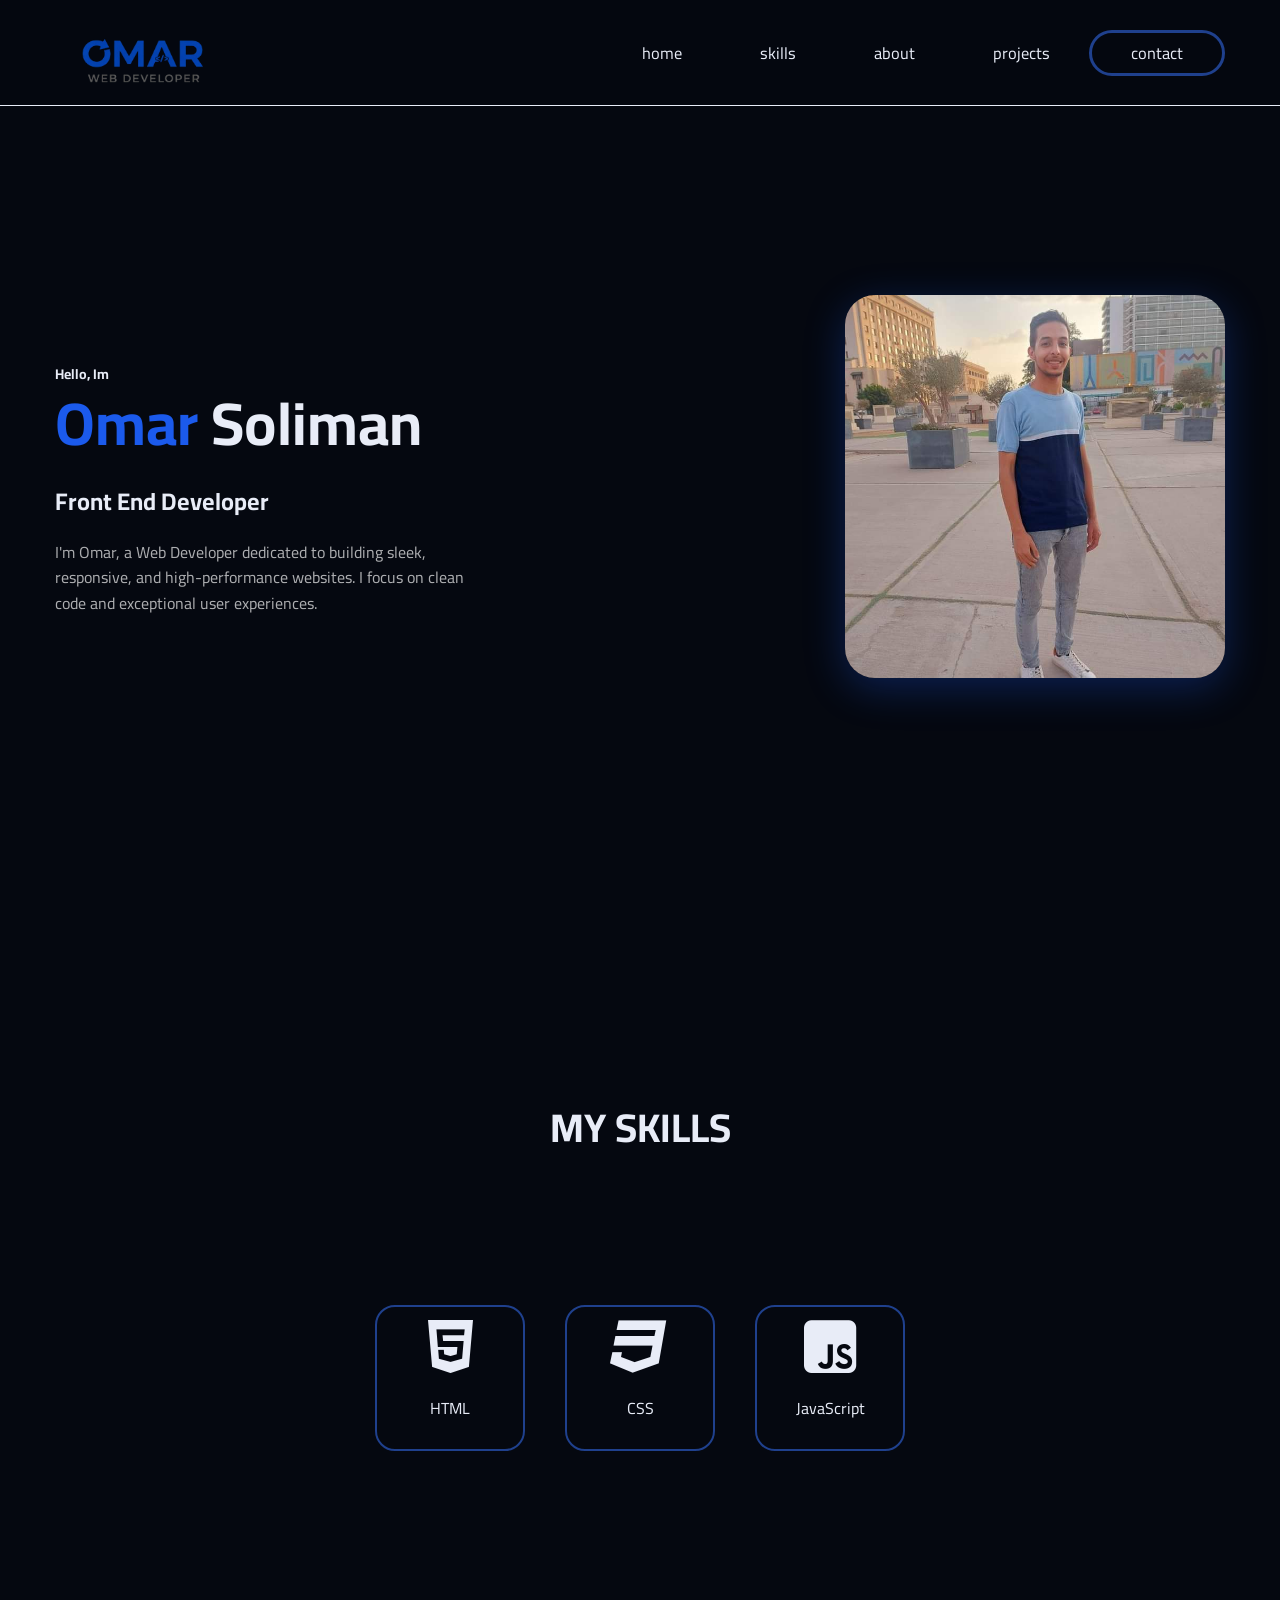
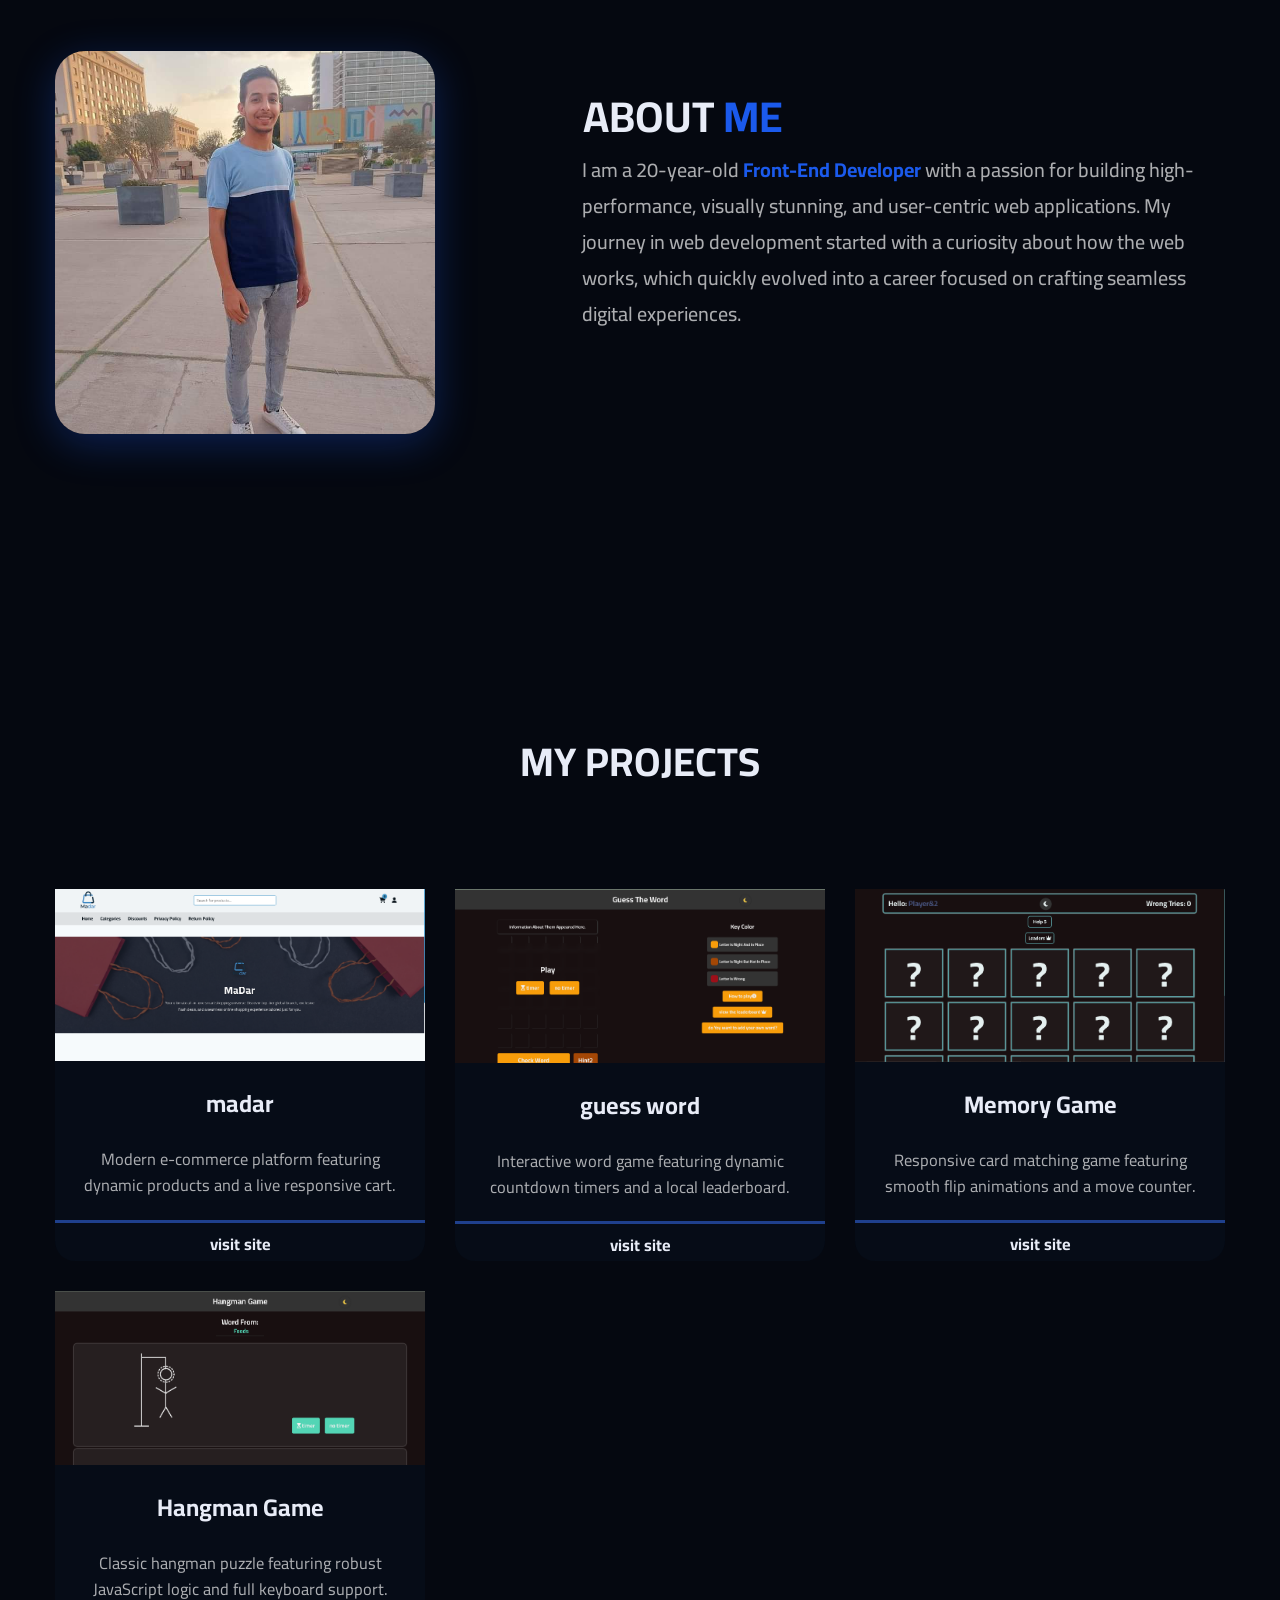
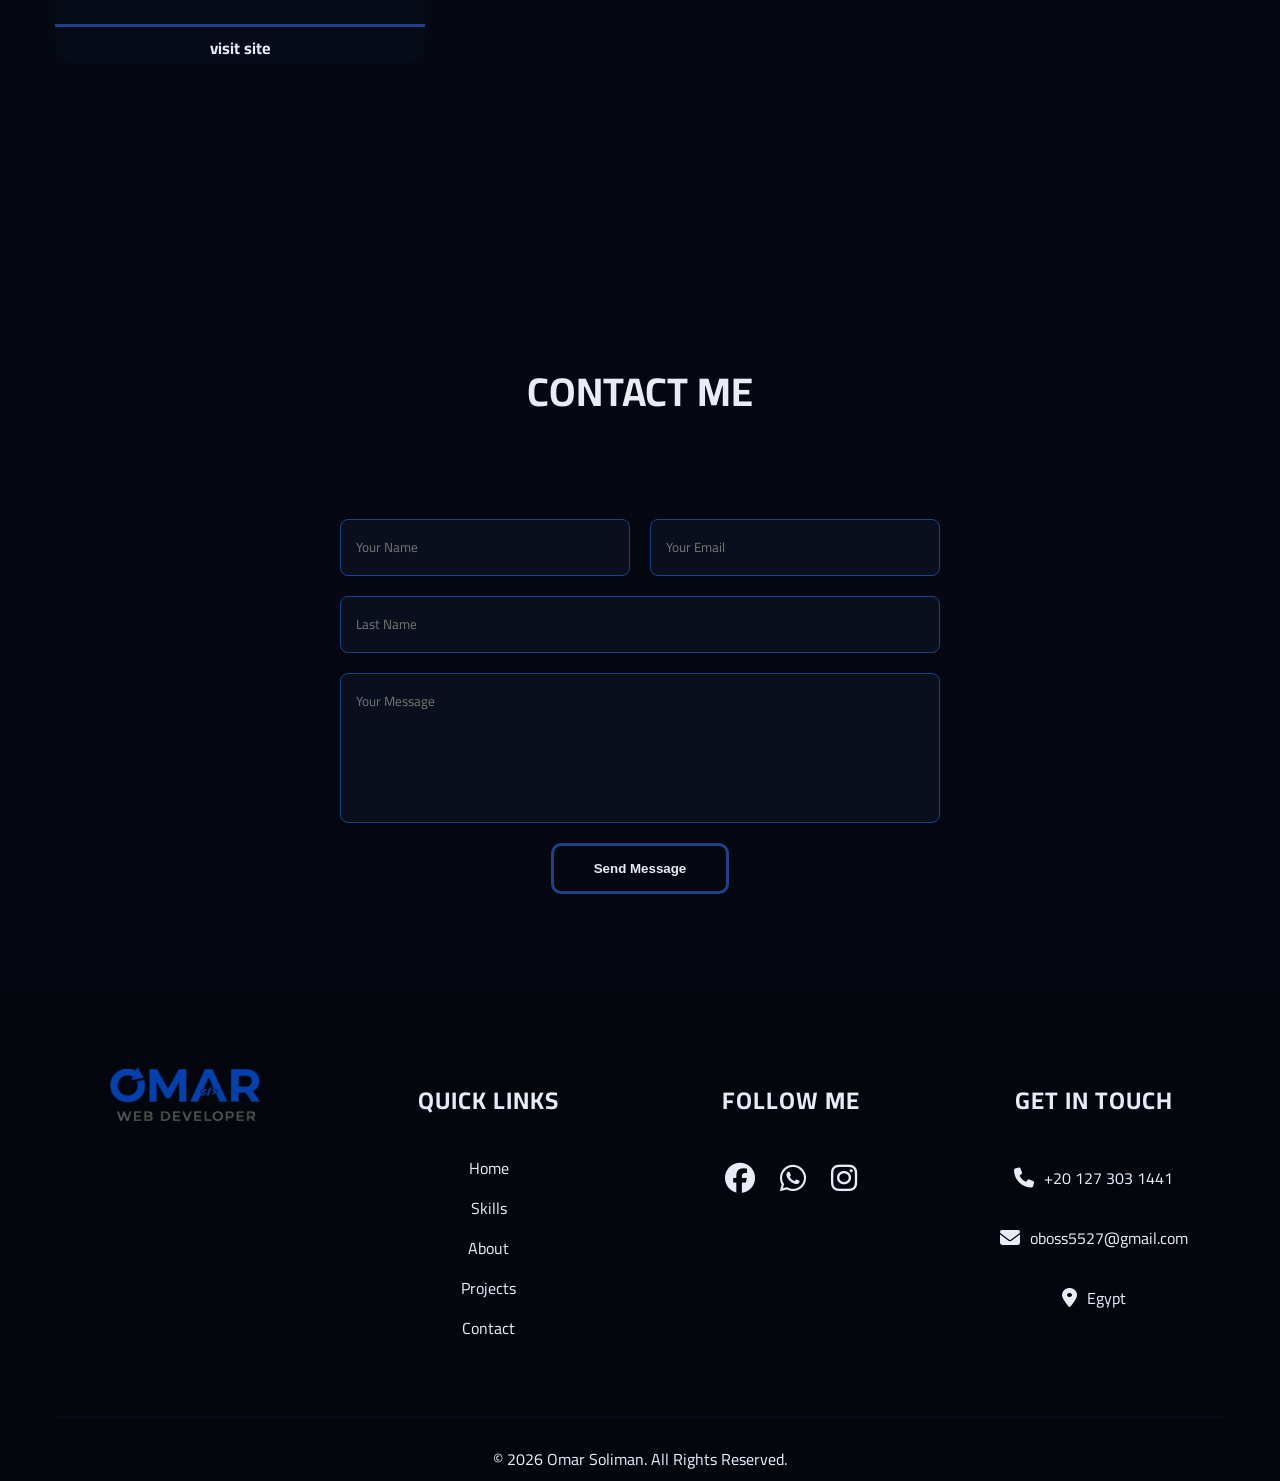
==== index.html @ fd648ee5 "Rename PORTFLUO.HTML to index.html" ====
<!DOCTYPE html>
<html lang="en">
<head>
    <link rel="stylesheet" href="PORTFLUO.CSS">
    <meta charset="UTF-8">
    <meta name="viewport" content="width=device-width, initial-scale=1.0">
    <title>OMAR SOLIMAN</title>
    <link rel="stylesheet" href="normalize.css">
    <link rel="stylesheet" href="css/all.min.css">
    <link rel="preconnect" href="https://fonts.googleapis.com">
    <link rel="preconnect" href="https://fonts.gstatic.com" crossorigin>
    <link href="https://fonts.googleapis.com/css2?family=Cairo:wght@200..1000&display=swap" rel="stylesheet">
    <meta name="description" content="omar soliman - professional web developer">
    <meta name="author" content="omar soliman">
    <meta name="og:title" content="omar soliman">
    <meta name="og:description" content="omar soliman - professional web developer">
    <meta name="og:image" content="https://omarsoliman.github.io/portfolio/images/portfolio.png">
    <meta name="og:url" content="https://omarsoliman.github.io/portfolio/">
    <meta name="og:site_name" content="omar soliman">
    <link rel="shortcut icon" href="images/icons8-programing-96.png" type="image/x-icon">
</head>
<body>
    <header>
        <div class="container">
            <div class="logo">
                <img src="images/portfluo-icon.png" alt="logo">
            </div>
            <nav>
                <ul class="main-nav">
                    <li><a href="#Home">home</a></li>
                    <li><a href="#Skills">skills</a></li>
                    <li><a href="#about">about</a></li>
                    <li><a href="#Projects">projects</a></li>
                    <li class="active"><a href="#contact-me">contact</a></li>
                </ul>   
            </nav>
        </div>
        <a><i id="toggleBtn" class="fa-solid fa-bars"></i></a>
    </header>

    <main>
        <article>
            <section class="landing" id="Home">
                <div class="container">
                    <div class="info load-hidden">
                        <h3>Hello, Im</h3>
                        <h1><span class="text">Omar</span> Soliman</h1>
                        <h2>Front End Developer</h2>
                        <p>I'm Omar, a Web Developer dedicated to building sleek, responsive, and high-performance websites. I focus on clean code and exceptional user experiences.</p>
                    </div>
                    <div class="imge load-hidden">
                        <img src="images/landing.jpg" alt="Omar Landing" loading="eager">
                    </div>
                </div>
            </section>

            <section class="skills load-hidden" id="Skills">
                <h2 class="title">my skills</h2>
                <div class="container">
                    <div class="skills-grid">
                        <a href="https://developer.mozilla.org/en-US/docs/Web/HTML" target="_blank">
                            <div class="skill-card">
                                <i class="fa-brands fa-html5"></i>
                                <p>HTML</p>
                            </div>
                        </a>
                        <a href="https://developer.mozilla.org/en-US/docs/Web/CSS" target="_blank">
                            <div class="skill-card">
                                <i class="fa-brands fa-css3"></i>
                                <p>CSS</p>
                            </div>
                        </a>
                        <a href="https://developer.mozilla.org/en-US/docs/Web/JavaScript" target="_blank">
                            <div class="skill-card">
                                <i class="fa-brands fa-square-js"></i>
                                <p>JavaScript</p>
                            </div> 
                        </a>
                    </div> 
                </div>
            </section>

            <section class="about load-hidden" id="about">
                <h2 class="title about-title">About <strong>me</strong></h2>
                <div class="container">
                    <div class="imge">
                        <img src="images/landing.jpg" alt="About Omar" loading="eager">
                    </div>
                    <div class="about-content">
                        <p>
                            I am a 20-year-old <strong>Front-End Developer</strong> with a passion for building 
                            high-performance, visually stunning, and user-centric web applications. 
                            My journey in web development started with a curiosity about how the web works, 
                            which quickly evolved into a career focused on crafting seamless digital experiences.
                        </p>
                    </div>
                </div> 
            </section>

            <section class="project" id="Projects">
                <h2 class="title load-hidden">my projects</h2>
                <div class="container">
                    <div class="box load-hidden">
                        <img src="images/madar.png" alt="Light on the stomach" loading="lazy">
                        <h2>madar</h2>
                        <p>Modern e-commerce platform featuring dynamic products and a live responsive cart.</p>
                        <a class="btn" href="https://omar-dev20.github.io/madar/" target="_blank">visit site</a>
                    </div>
                    <div class="box load-hidden">
                        <img src="images/guess.png" alt="Kasper" loading="lazy">
                        <h2>guess word</h2>
                        <p>Interactive word game featuring dynamic countdown timers and a local leaderboard.</p>
                        <a class="btn" href="https://omar-dev20.github.io/guess/" target="_blank" >visit site</a>
                    </div>
                    <div class="box load-hidden">
                        <img src="images/memorey.png" alt="YouTube Clone" loading="lazy">
                        <h2>Memory Game</h2>
                        <p>Responsive card matching game featuring smooth flip animations and a move counter.</p>
                        <a class="btn" href="https://omar-dev20.github.io/memorey-game" target="_blank">visit site</a>
                    </div>
                    <div class="box load-hidden">
                        <img src="images/hangman.png" alt="Omar World" loading="lazy">
                        <h2>Hangman Game</h2>
                        <p>Classic hangman puzzle featuring robust JavaScript logic and full keyboard support.</p>
                        <a class="btn" href="https://omar-dev20.github.io/hangman/" target="_blank">visit site</a>
                    </div>
                </div>
            </section>

            <section class="contact load-hidden" id="contact-me">
                <h2 class="title">Contact Me</h2>
                <div class="container">
                    <form action="">
                        <div class="main-input">
                            <input type="text" placeholder="Your Name" name="name" required>
                            <input type="email" placeholder="Your Email" name="email" required>
                        </div>
                        <input type="text" placeholder="Last Name" name="last-name">
                        <textarea placeholder="Your Message" name="message" required></textarea>
                        <button class="btn glow">Send Message</button>
                    </form>
                </div>
            </section>
        </article>
    </main>

    <a href="#" class="back-to-top"><i class="fa-solid fa-arrow-up"></i></a>

    <footer>
        <div class="container">
            <div class="footer-content">
                <div class="footer-logo">
                    <img src="images/portfluo-icon.png" alt="Omar Soliman Logo">
                </div>
                <div class="footer-links">
                    <h3>Quick Links</h3>
                    <ul>
                        <li><a href="#Home">Home</a></li>
                        <li><a href="#Skills">Skills</a></li>
                        <li><a href="#about">About</a></li>
                        <li><a href="#Projects">Projects</a></li>
                        <li><a href="#contact-me">Contact</a></li>
                    </ul>
                </div>
                <div class="footer-social">
                    <h3>Follow Me</h3>
                    <div class="social-icons">
                        <a href="https://www.facebook.com/profile.php?id=100088252033206&sk=directory_personal_details" target="_blank"><i class="fa-brands fa-facebook"></i></a>
                        <a href="https://api.whatsapp.com/send/?phone=201273031441&text&type=phone_number&app_absent=0" target="_blank"><i class="fa-brands fa-whatsapp"></i></a>
                        <a href="https://www.instagram.com/seaf.omar/" target="_blank"><i class="fa-brands fa-instagram"></i></a>
                    </div>
                </div>
                <div class="footer-contact">
                    <h3>Get In Touch</h3>
                    <div class="contact-item">
                        <i class="fa-solid fa-phone"></i>
                        <span>+20 127 303 1441</span>
                    </div>
                    <div class="contact-item">
                        <i class="fa-solid fa-envelope"></i>
                        <span>oboss5527@gmail.com</span> 
                    </div>
                    <div class="contact-item">
                        <i class="fa-solid fa-location-dot"></i>
                        <span>Egypt</span>
                    </div>
                </div>
            </div>
            
            <div class="copyright">
                <p>&copy; 2026 <span>Omar Soliman</span>. All Rights Reserved.</p>
            </div>
        </div>
    </footer>
     <div class="scrollar"></div>
    <script src="portfulo.js" defer></script>
</body>
</html>
---- PORTFLUO.CSS ----
body{
      font-family: "Cairo", sans-serif;
      font-optical-sizing: auto;
      margin:0;
      padding:0;
      height: 1290px;
      background-color: var(--background);
      -webkit-overflow-scrolling: touch;
}
@media (max-width:767px) {
  body{
    height: 700px;
  }    
  
}
html{
      scroll-behavior: smooth;
}

img{
    object-fit: cover;
    display: block;
}

a{
      text-decoration: none;
}
::-webkit-scrollbar {
  width: 10px;
  scroll-behavior: smooth;
}

::-webkit-scrollbar-track {
  background: var(--background);
}

::-webkit-scrollbar-thumb {
  background: var(--primary); 
  border-radius: 10px;
}

::-webkit-scrollbar-thumb:hover {
  background: var(--accent); 
}
:root{
--text: #e8ecf7;
--background: #050810;
--primary: #1f408d;
--secondary: #153c97;
--accent: #1b5aec;
--main-transition: 0.3s;
--main-padding: 100px 0;
 --main-h1-size:clamp(1.75rem, 1.477rem + 1.364vw, 2.5rem);
}
.load-hidden {
  opacity: 0;
  transform: translateY(20px);
  transition: all 0.8s ease-out;
  -webkit-transform: translateY(20px);
  -moz-transform: translateY(20px);
  -ms-transform: translateY(20px);
  -o-transform: translateY(20px);
}
.load-show {
  opacity: 1;
  transform: translateY(0);
}
.back-to-top{
position: fixed;
  bottom: 20px;
  right: 20px;
  background-color: var(--primary);
  color: white;
  padding: 10px ;
  border: none;
  border-radius: 5px;
  cursor: pointer;
  opacity: 0;
  pointer-events: none;
  transition: opacity 0.5s ease-in-out;

}
.title {
    width: fit-content;
    position: relative;
    text-transform: uppercase;
    margin: 80px auto ;
    padding: 10px 20px; 
    color:var(--text);
    font-size: 40px;
    transition: var(--main-transition);
    z-index: 1;
}

.title::before {
    content: ""; 
    position: absolute;
    background-color: var(--primary);
    top: 50%;
    left: -15px;
    transform: translateY(-50%);
}


.title:hover {
    transition-delay: 0.5s;
}

.title:hover::before {
    z-index: -1;
    animation: left-move 0.5s linear forwards;
}

@keyframes left-move {
    50% {
        left: 0;
        width: 12px;
        height: 12px;
    }
    100% {
        left: 0;
        border-radius: 0;
        width: 100%; 
        height: 100%;
    }
}
 .logo{
  display: flex;
  align-items: center;
}
 .logo img{
  height: 73px;
  width:177px;
}
@media (max-width:991px){
  .logo{
  width: 100%;
  justify-content: center;
}   
}
.imge img {
   width: 380px;
    height: 100%;
   
    object-fit: cover;
    border-radius: 30px;
    box-shadow: 0 10px 40px rgba(27, 90, 236, 0.3);
    transition: 0.4s ease;
}
@media (min-width:991px){
.imge img{
        max-width: 100%; 
}
}

@media(max-width:767px){
.imge img{
  width: 280px;
}
}
.imge img:hover{
 box-shadow: 0 0 40PX var(--primary);
}


ul{
      list-style:none;
}
*{
  box-sizing: border-box;
  color: inherit;
}
.container {
    padding-inline: 15px;
    margin-inline:auto;
}
@media (min-width:768px){
 .container{
  inline-size: 750px;
 }
}
@media (min-width:992px){
 .container{
  inline-size: 980px;
 }
}
@media (min-width:1200px){
 .container{
  inline-size: 1200px;
 }
}

header{
 background-color:#050810ca;
 position: fixed;
 left: 0;
 top: 0;
 right: 0;
 width: 100%;
 z-index: 1000;
 border-bottom:1px solid var(--text) ;
 .container{
      display: flex;
      justify-content: space-between;
      align-items: center;
      flex-wrap:wrap
 }
 @media (max-width:767px) {
  .container{
   justify-content: center;
  }
 }


.main-nav{
      display: flex;
      align-items: center;
      position: relative;
       height: 73px;

      a{
      padding-inline: 39px;
      color: var(--text);
      
      align-items: center;
      display: flex;
      overflow: hidden;
      font-size: clamp(0.875rem, 0.824rem + 0.253dvw, 1.125rem);
      transition: var(--main-transition);
      -webkit-transition: var(--main-transition);
      -moz-transition: var(--main-transition);
      -ms-transition: var(--main-transition);
      -o-transition: var(--main-transition);

}
a:hover:not( .active a ){
      color: var(--accent);
      scale: 1.2;
}
      .active{
            border-radius: 40px;
            border: 3px solid var(--primary);
            padding: 5px 0;
            -moz-border-radius: 40px;
            -ms-border-radius: 40px;
            -o-border-radius: 40px;
}

.active:hover {
      background-color: var(--primary);
}

}
a:last-child .fa-solid{
      display: none;
    
     
}
@media (max-width:993px) {
.main-nav{
      display: none;
}
.logo {
   margin-inline: auto;

}
a:last-child .fa-solid{
      display: block;
      width: 100%;
      margin: auto;
      margin-block: 5px;
      font-size: 24px;
      color: var(--text);
}
#toggleBtn {
    transition: var(--main-transition);
    display: inline-block; 
}

#toggleBtn.clicked {
    transform: rotate(180deg);
    color: var(--accent);
}
#toggleBtn:hover {
    transform: rotate(180deg);
}
a:last-child .fa-solid:hover{
      color: var(--accent);
      transition: var(--main-transition);
      -webkit-transition: var(--main-transition);
      -moz-transition: var(--main-transition);
      -ms-transition: var(--main-transition);
      -o-transition: var(--main-transition);
      transform: rotate(180deg);
      -webkit-transform: rotate(180deg);
      -moz-transform: rotate(180deg);
      -ms-transform: rotate(180deg);
      -o-transform: rotate(180deg);
}
}
}
@media (max-width:993px) {
    .landing {
    height: auto;
    width: 100%;
    padding-top: 50px;
    padding-bottom: 50px;
  }
}
.landing{
margin-top:73px;
 min-height: calc(100dvh - 73px);
 display: flex; 
    align-items: center;
.container{
display: flex;
      justify-content: space-between;
      align-items: center; 

}
@media (max-width:993px) {
     .container{
      display: flex;
      flex-direction:column-reverse;
      text-align: center;
      align-items: center;
     } 
     .info{
      margin-top: 15px;
      width: 100%;
      
     
     } 
     .info p{
   margin-inline: auto;
     }
}
.info{
      color: var(--text);
     flex: 1;
     
h3{
    font-size: 14px;
    transform: translateY(20px);
    -webkit-transform: translateY(20px);
    -moz-transform: translateY(20px);
    -ms-transform: translateY(20px);
    -o-transform: translateY(20px);
    margin: 0;
}
h1{
 font-size: clamp(2.813rem, 2.472rem + 1.705vw, 3.75rem);
 font-weight:bold ;   
 margin: 0;  
}
.text{
    color: var(--accent);
}
h2{
      margin:0;
}
p{
      width: 55%;
      line-height: 1.6;
      color: #fefefeac;
}
@media (max-width:991px) {
  p{
      width: 100%;

  }    
}
}


}
.skills{
      padding: var(--main-padding);
.filter-buttons{
display: flex;
  justify-content: center;
  gap: 10px; 
  margin-top: 50px;
  flex-wrap: wrap;
}
.btn{
  background: transparent;
  border: 1px solid var(--primary);
  color: white;
  padding: 10px 25px;
  border-radius: 8px;
  cursor: pointer;
  font-size: clamp(0.875rem, 0.824rem + 0.253dvw, 1.125rem);
  font-weight: bold;
}
.glow:hover{
 background-color: var(--primary);
 transition: var(--main-transition);
 -webkit-transition: var(--main-transition);
 -moz-transition: var(--main-transition);
 -ms-transition: var(--main-transition);
 -o-transition: var(--main-transition);
}
.active{
      background-color: var(--primary);
}

.skills-grid{
  display: grid;
      grid-template-columns: repeat(auto-fit, 150px); 
      gap: 40px;
      justify-content: center;

 
}

.skill-card{
   margin-top: 50px;
   border: 2px solid var(--primary);
   border-radius: 20px;
   padding: 10px 20px;
   display: flex;
   cursor: pointer;
   flex-direction: column;
   align-items: center;
   justify-content: center;
   -webkit-border-radius: 20px;
   -moz-border-radius: 20px;
   -ms-border-radius: 20px;
   -o-border-radius: 20px;
    color: var(--text);

}
.skill-card:hover{
      box-shadow: 0 0 20px var(--primary);
      transition:var(--main-transition);
      -webkit-transition:var(--main-transition);
      -moz-transition:var(--main-transition);
      -ms-transition:var(--main-transition);
      -o-transition:var(--main-transition);
}
i {
  font-size:clamp(2.813rem, 2.472rem + 1.705vw, 3.75rem);
}
}
.about {
    padding: var(--main-padding);
    color: var(--text);
    position: relative;
}
.about-title{
  position: absolute;
  top: 35px;
  left: 44%;
  font-size: 43px;

}
.about-title:hover strong{
  color: var(--text);
  transition: var(--main-transition) 0.3s;
  -webkit-transition: var(--main-transition) 0.3s;
  -moz-transition: var(--main-transition) 0.3s;
  -ms-transition: var(--main-transition) 0.3s;
  -o-transition: var(--main-transition) 0.3s;
}
@media (max-width:993px) {
  .about-title{
    position: static;
    text-align: center;
    margin-bottom: 40px;
  }    
  
}
.about .container {
    display: flex;
    align-items: center;
    justify-content: space-between;

}


.about-content {
      width: 55%;
}

.about-content p {
    line-height: 1.8;
    font-size: 20px;
    color: #fefefeac;
    margin: 0;
    font-weight: 500;

}

 strong {
    color: var(--accent);
}

@media (max-width: 992px) {
    .about .container {
        flex-direction: column; 
        text-align: center;
        gap: 40px;
    }
    .about-content p {
        font-size: 1rem;
    }
    .about-content {
      width: 100%;
}
}
.project{
      padding: var(--main-padding);
.container{
display: grid;
grid-template-columns: repeat(auto-fit, minmax(280px, 1fr));
gap: 30px;
}
.box{
  border-radius: 20px;
  -webkit-border-radius: 20px;
  -moz-border-radius: 20px;
  -ms-border-radius: 20px;
  -o-border-radius: 20px;
  text-align: center;
  transition: var(--main-transition);
  -webkit-transition: var(--main-transition);
  background-color:#1f408d0f;
}
.box:hover{
      transform: translateY(-10px);
      -webkit-transform: translateY(-10px);
      -moz-transform: translateY(-10px);
      -ms-transform: translateY(-10px);
      -o-transform: translateY(-10px);
      transition: var(--main-transition);
      -webkit-transition: var(--main-transition);
      -moz-transition: var(--main-transition);
      -ms-transition: var(--main-transition);
      -o-transition: var(--main-transition);
      box-shadow: 0 2px 15px var(--accent);
}
img{
      width: 100%;
  max-width: 100%;
}
.box h2{
      font-size: 24px;
      font-weight: bold;
      color: var(--text);
}
p{
  line-height: 1.6;
  color: #fefefeac;
  padding-inline: 20px;
   font-size: clamp(0.875rem, 0.824rem + 0.253dvw, 1.125rem);
}
.btn{
      color: var(--text);
      border-top: 3px solid var(--primary);
            translate: 0 2px;
      display:block;
      border-radius: 0 0 20px 20px;

      font-size: clamp(0.875rem, 0.824rem + 0.253dvw, 1.125rem);
      -webkit-border-radius: 0 0 20px 20px;
      -moz-border-radius: 0 0 20px 20px;
      -ms-border-radius: 0 0 20px 20px;
      -o-border-radius: 0 0 20px 20px;
      font-weight:bold ;
      padding-block: 6px;
      transform:translateY(3px);
      -webkit-transform:translateY(3px);
      -moz-transform:translateY(3px);
      -ms-transform:translateY(3px);
      -o-transform:translateY(3px);
}
.btn:hover{
      background-color: var(--primary);
      transition: var(--main-transition);
      -webkit-transition: var(--main-transition);
      -moz-transition: var(--main-transition);
      -ms-transition: var(--main-transition);
      -o-transition: var(--main-transition);
}
}
.contact {
    padding: var(--main-padding);
}

.contact form {
    max-width: 600px;
    margin: 0 auto;
    display: flex;
    flex-direction: column;
    gap: 20px;
}

 .main-input {
    display: flex;
    gap: 20px;
}

@media (max-width: 767px) {
    .contact .main-input {
        flex-direction: column;
    }
}

.contact input:not(button),
.contact textarea {
    width: 100%;
    padding: 15px;
    color: var(--text);
    background-color: #0a0f1d; 
    border: 1px solid var(--primary);
    border-radius: 8px;
   
    outline: none;
    font-family: inherit;
}

.contact textarea {
    height: 150px;
    resize: none;
}

.contact input:focus,
.contact textarea:focus {
    box-shadow: 0 0 10px var(--primary);
    transition: var(--main-transition);
}

.contact button{
    width: fit-content;
    align-self: center;
    outline: 0;
    background-color: transparent;
    color: var(--text);
    font-weight: bold;
    border: 3px solid var(--primary);
    border-radius: 10px;
    padding: 15px 40px;
    cursor: pointer;
    -webkit-border-radius: 10px;
    -moz-border-radius: 10px;
    -ms-border-radius: 10px;
    -o-border-radius: 10px;
}
.contact button:hover{
      background-color: var(--primary);
      transition: var(--main-transition);
      -webkit-transition: var(--main-transition);
      -moz-transition: var(--main-transition);
      -ms-transition: var(--main-transition);
      -o-transition: var(--main-transition);
}
.contact button:active{
      transform: translateY(5px);
      -webkit-transform: translateY(5px);
      -moz-transform: translateY(5px);
      -ms-transform: translateY(5px);
      -o-transform: translateY(5px);
}
footer{
    background-color: #03060d; 
    padding: 60px 0 20px;
    color: var(--text);
    text-align: center;
    @media (max-width:767px) {
    footer{
      text-align: center;
      margin: auto;
    }  
      
    }
    .footer-content{
      display: grid;
    grid-template-columns: repeat(auto-fit, minmax(260px, 1fr));
    gap: 40px;
    margin-bottom: 40px;
    align-items:flex-start;
    }
     img {
   translate: 0 -80px;
   margin-inline: auto;
   width: 220px;

}

@media (max-width:767px) {
     img{
      width:100%;
      margin: auto;
     } 
}
.footer-links{
      width: 100%;
      
}
 a{
      color: var(--text);
      display: inline-block;
      padding: 5px 0;
}
.footer-links ul {
    padding: 0;
    margin: 0;
    list-style: none;
}
.footer-links a:hover{
      color: var(--primary);
      transform: translateY(-5px);
      -webkit-transform: translateY(-5px);
      -moz-transform: translateY(-5px);
      -ms-transform: translateY(-5px);
      -o-transform: translateY(-5px);
      transition: var(--main-transition);
      -webkit-transition: var(--main-transition);
      -moz-transition: var(--main-transition);
      -ms-transition: var(--main-transition);
      -o-transition: var(--main-transition);
}
@media (max-width: 768px) {
  .footer-links a{
   display: flex;
   justify-content: center;
   align-items: center;
  }
}
     

 h3 {
   font-size: 24px;
    margin-bottom: 25px;
    color: var(--text);
    text-transform: uppercase;
    letter-spacing: 1px;
}
.social-icons {
    display: flex;
    gap: 25px; 
    justify-content: center;
    margin-top: 20px;
    padding-block: 10px;
}
@media (max-width:767px) {
    ul {
    padding: 0;
    list-style: none;
    display: flex;
    flex-direction: column;
    align-items: center; 
}   
}
i{
         font-size: 30px;
         height: 40px;
         cursor: pointer;
         transition:var(--main-transition) ;
         -webkit-transition:var(--main-transition) ;
         -moz-transition:var(--main-transition) ;
         -ms-transition:var(--main-transition) ;
         -o-transition:var(--main-transition) ;
}
@media (max-width:767px) {
  .social-icons {
    justify-content: center;
  }
      
}
.social-icons a:hover .fa-facebook {
    color: #1877F2;
    transform: scale(1.2);
}

.social-icons a:hover .fa-whatsapp {
    color: #25D366;
    transform: scale(1.2);
}

.social-icons a:hover .fa-instagram {
    color: #E4405F;
    transform: scale(1.2);
}
.contact-item{
        padding: 10px;
        display: flex;
    align-items: center;
    justify-content: center;
}
@media (max-width:767px){
  .contact-item{
       justify-content: center;
  }    
}
.contact-item:hover{
      border: 4px solid var(--primary);
      transition: var(--main-transition);
      -webkit-transition: var(--main-transition);
      -moz-transition: var(--main-transition);
      -ms-transition: var(--main-transition);
      -o-transition: var(--main-transition);
      border-radius: 20px;
      -webkit-border-radius: 20px;
      -moz-border-radius: 20px;
      -ms-border-radius: 20px;
      -o-border-radius: 20px;

}
.contact-item i{
      font-size: 20px;
      margin-inline-end:10px;
           display: flex;
    align-items: center;
}
.copyright{
    text-align: center;
    padding-top: 10px;
    border-top: 1px solid #1f408d33;
    transform: translateY(50%);
    font-size: 1rem;
    -webkit-transform: translateY(50%);
    -moz-transform: translateY(50%);
    -ms-transform: translateY(50%);
    -o-transform: translateY(50%);
}
}
.scrollar{
  position: fixed;
  left: 0;
 top: 107px;
  width: 0;
  height: 5px;
  background-color: var(--primary);
  z-index: 1001;
}
@media (max-width:767px) {
  .scrollar{
    top: 110px;
  }
  
}
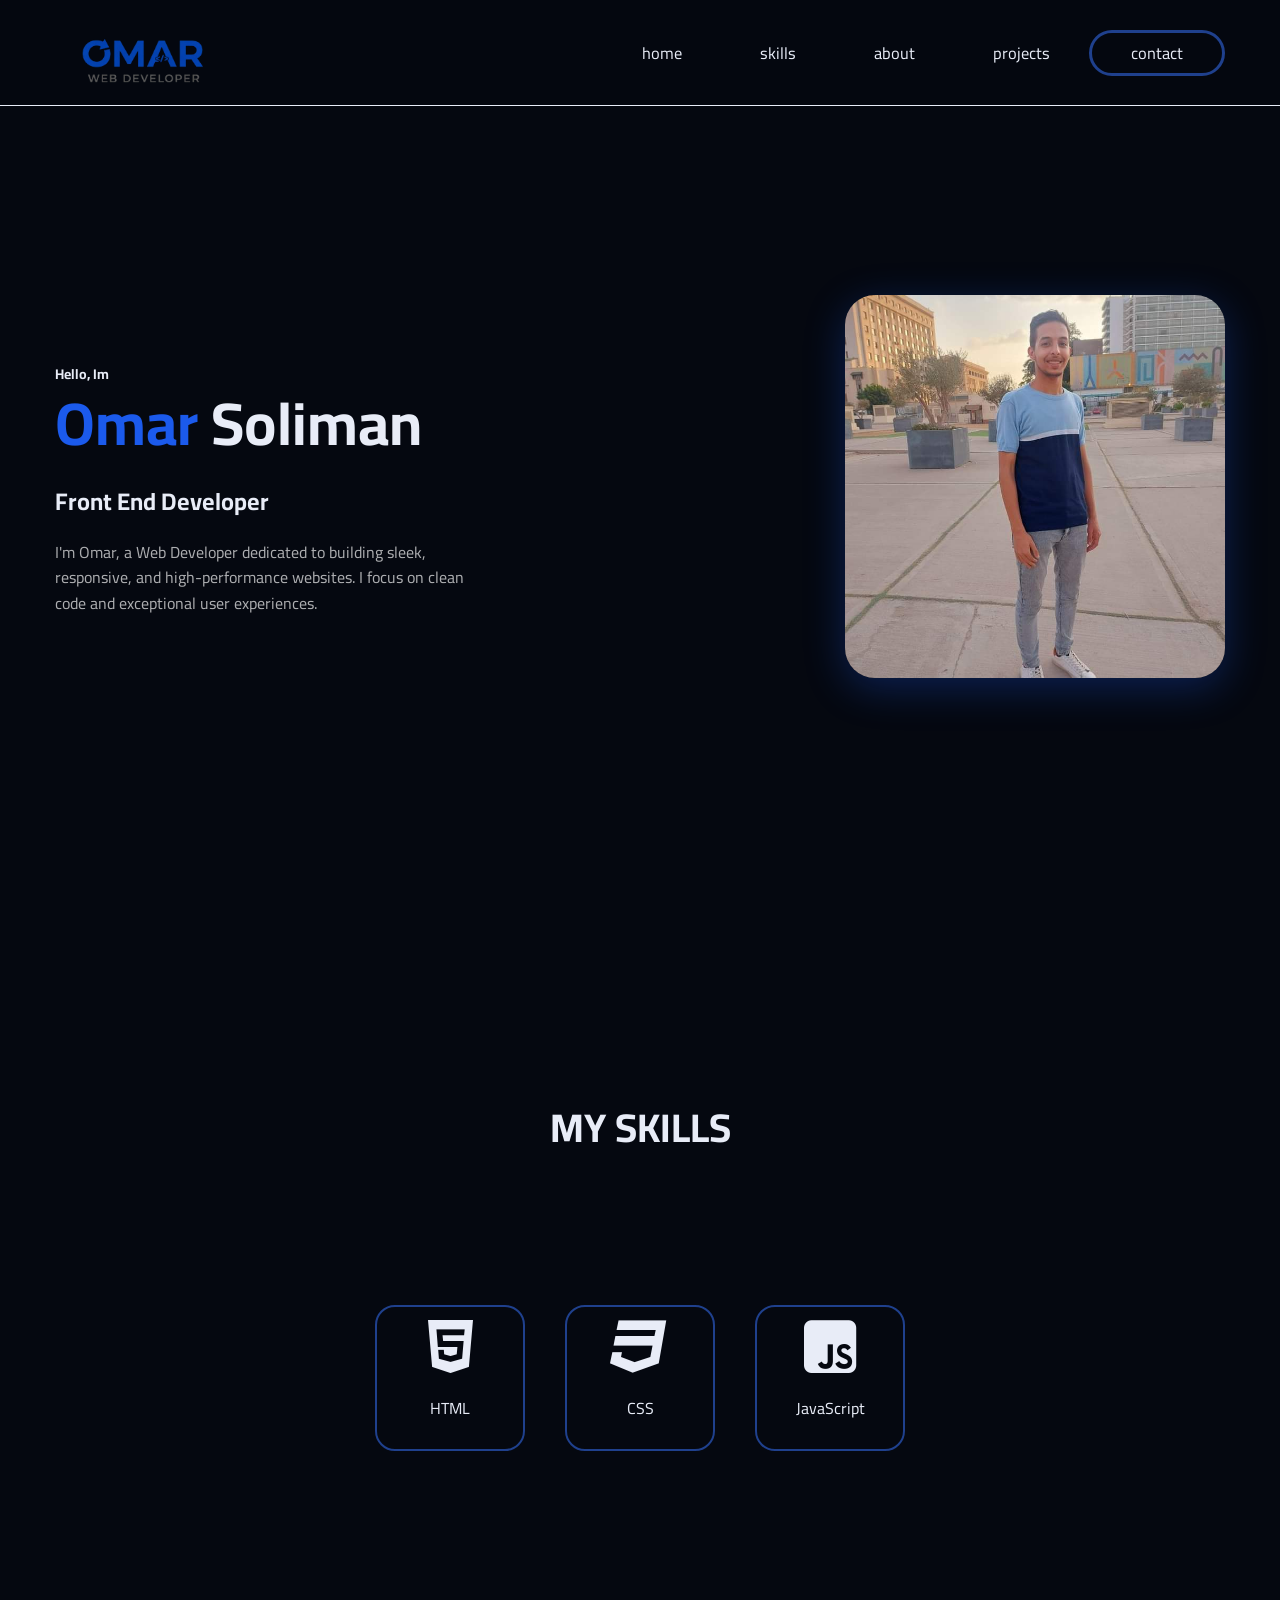
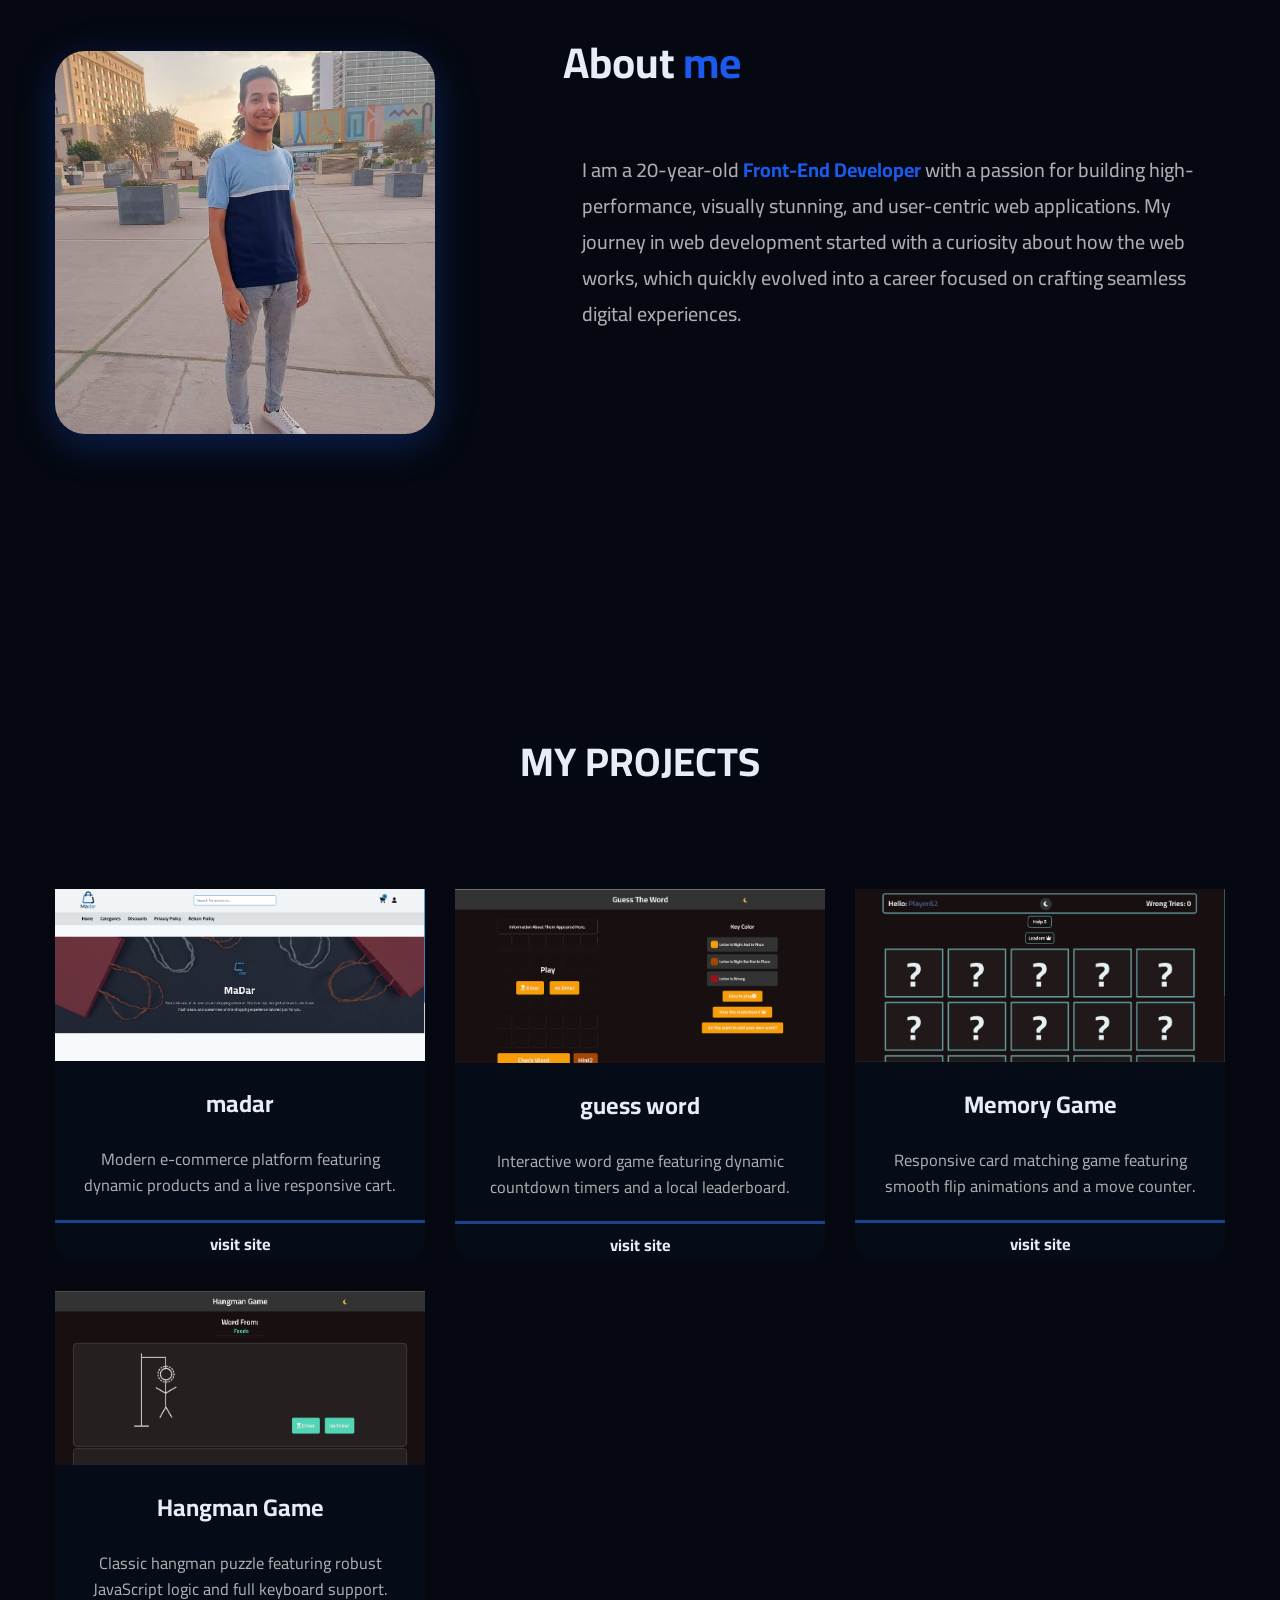
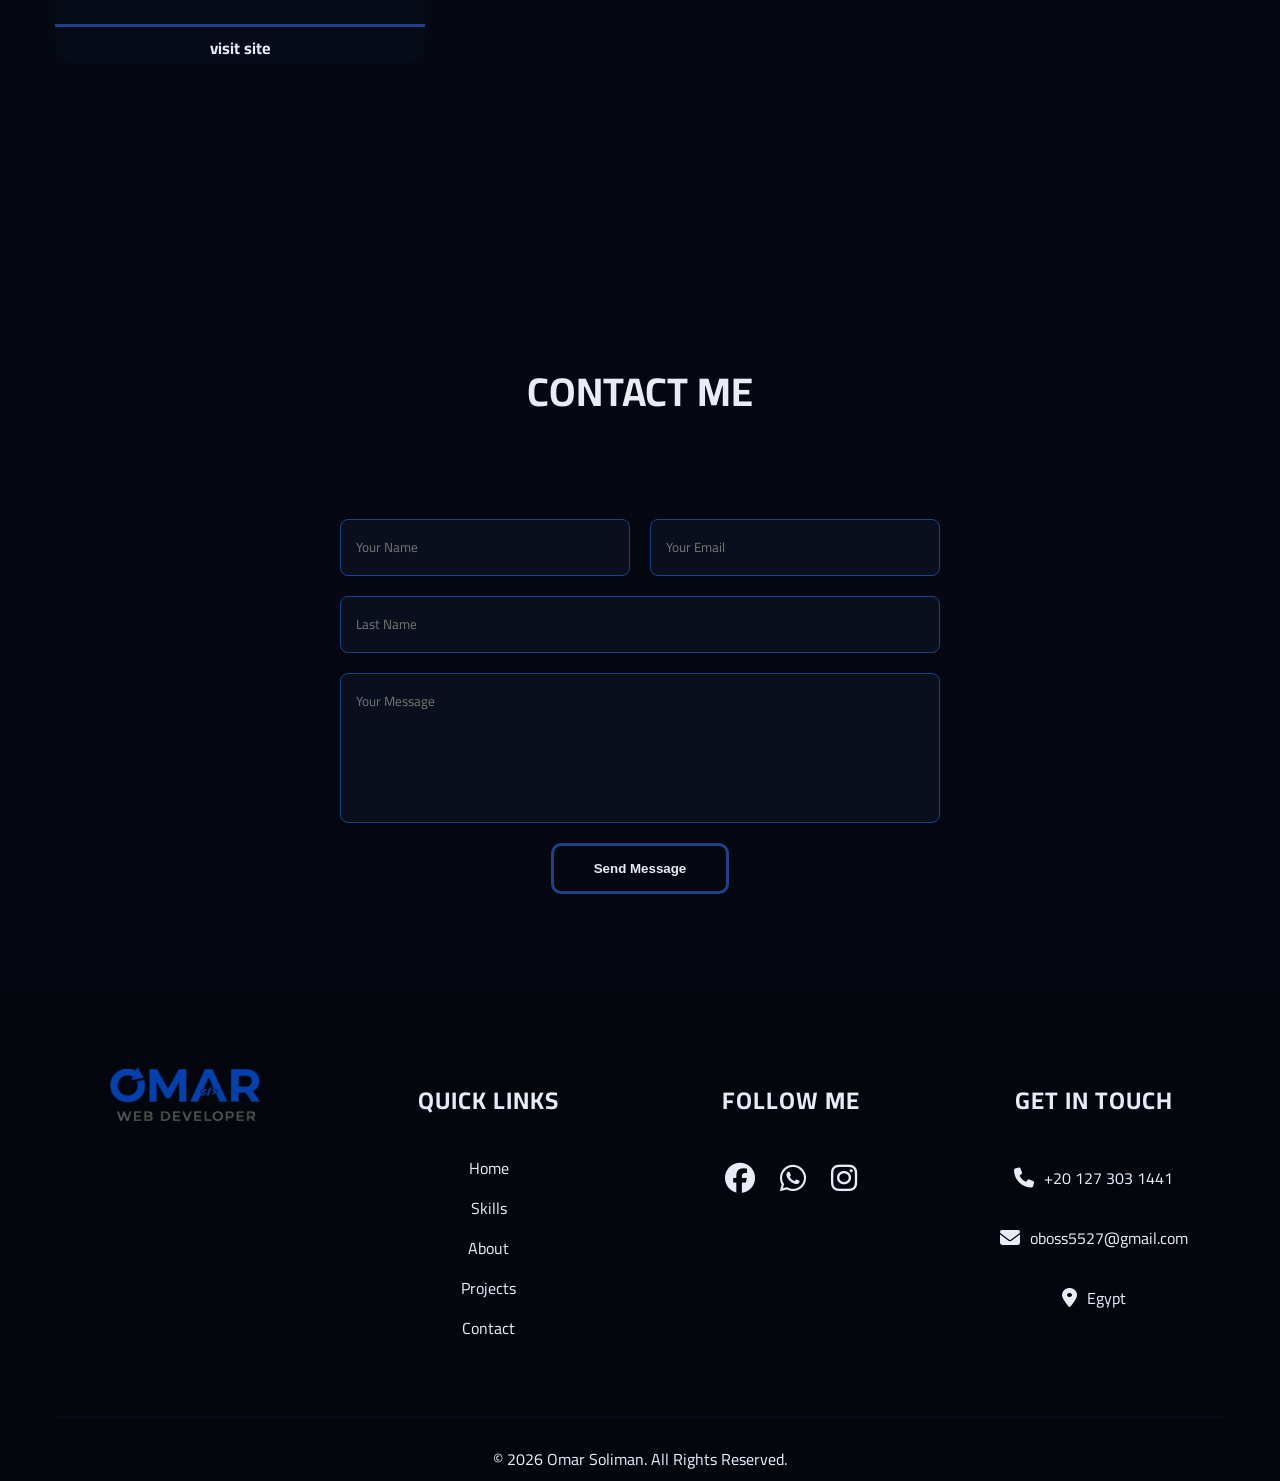
==== commit c7d140e9: "Fix HTML encoding issues in index.html" ====
--- a/index.html
+++ b/index.html
@@ -81,7 +81,7 @@
             </section>
 
             <section class="about load-hidden" id="about">
-                <h2 class="title about-title">About <strong>me</strong></h2>
+                <h2 class="about-title">About <strong>me</strong></h2>
                 <div class="container">
                     <div class="imge">
                         <img src="images/landing.jpg" alt="About Omar" loading="eager">
--- a/PORTFLUO.CSS
+++ b/PORTFLUO.CSS
@@ -120,8 +120,8 @@
     100% {
         left: 0;
         border-radius: 0;
-        width: 100%; 
-        height: 100%;
+        width: fit-content; 
+        height:fit-content;
     }
 }
  .logo{
@@ -179,6 +179,7 @@
   inline-size: 750px;
  }
 }
+
 @media (min-width:992px){
  .container{
   inline-size: 980px;
@@ -274,28 +275,16 @@
 }
 #toggleBtn {
     transition: var(--main-transition);
-    display: inline-block; 
+    width: 5px;
+    padding-block: 15px;
+    margin: auto; 
 }
 
 #toggleBtn.clicked {
-    transform: rotate(180deg);
-    color: var(--accent);
-}
-#toggleBtn:hover {
-    transform: rotate(180deg);
-}
-a:last-child .fa-solid:hover{
-      color: var(--accent);
-      transition: var(--main-transition);
-      -webkit-transition: var(--main-transition);
-      -moz-transition: var(--main-transition);
-      -ms-transition: var(--main-transition);
-      -o-transition: var(--main-transition);
-      transform: rotate(180deg);
-      -webkit-transform: rotate(180deg);
-      -moz-transform: rotate(180deg);
-      -ms-transform: rotate(180deg);
-      -o-transform: rotate(180deg);
+ transform: rotate(180deg);
+ transition: var(--main-transition);
+ color: var(--accent);
+
 }
 }
 }
@@ -835,10 +824,17 @@
   background-color: var(--primary);
   z-index: 1001;
 }
+@media (max-width:993px) {
+  .scrollar{
+    top: 130px;
+  }
+  
+}
 @media (max-width:767px) {
   .scrollar{
-    top: 110px;
+    top: 128px;
   }
   
 }
 
+
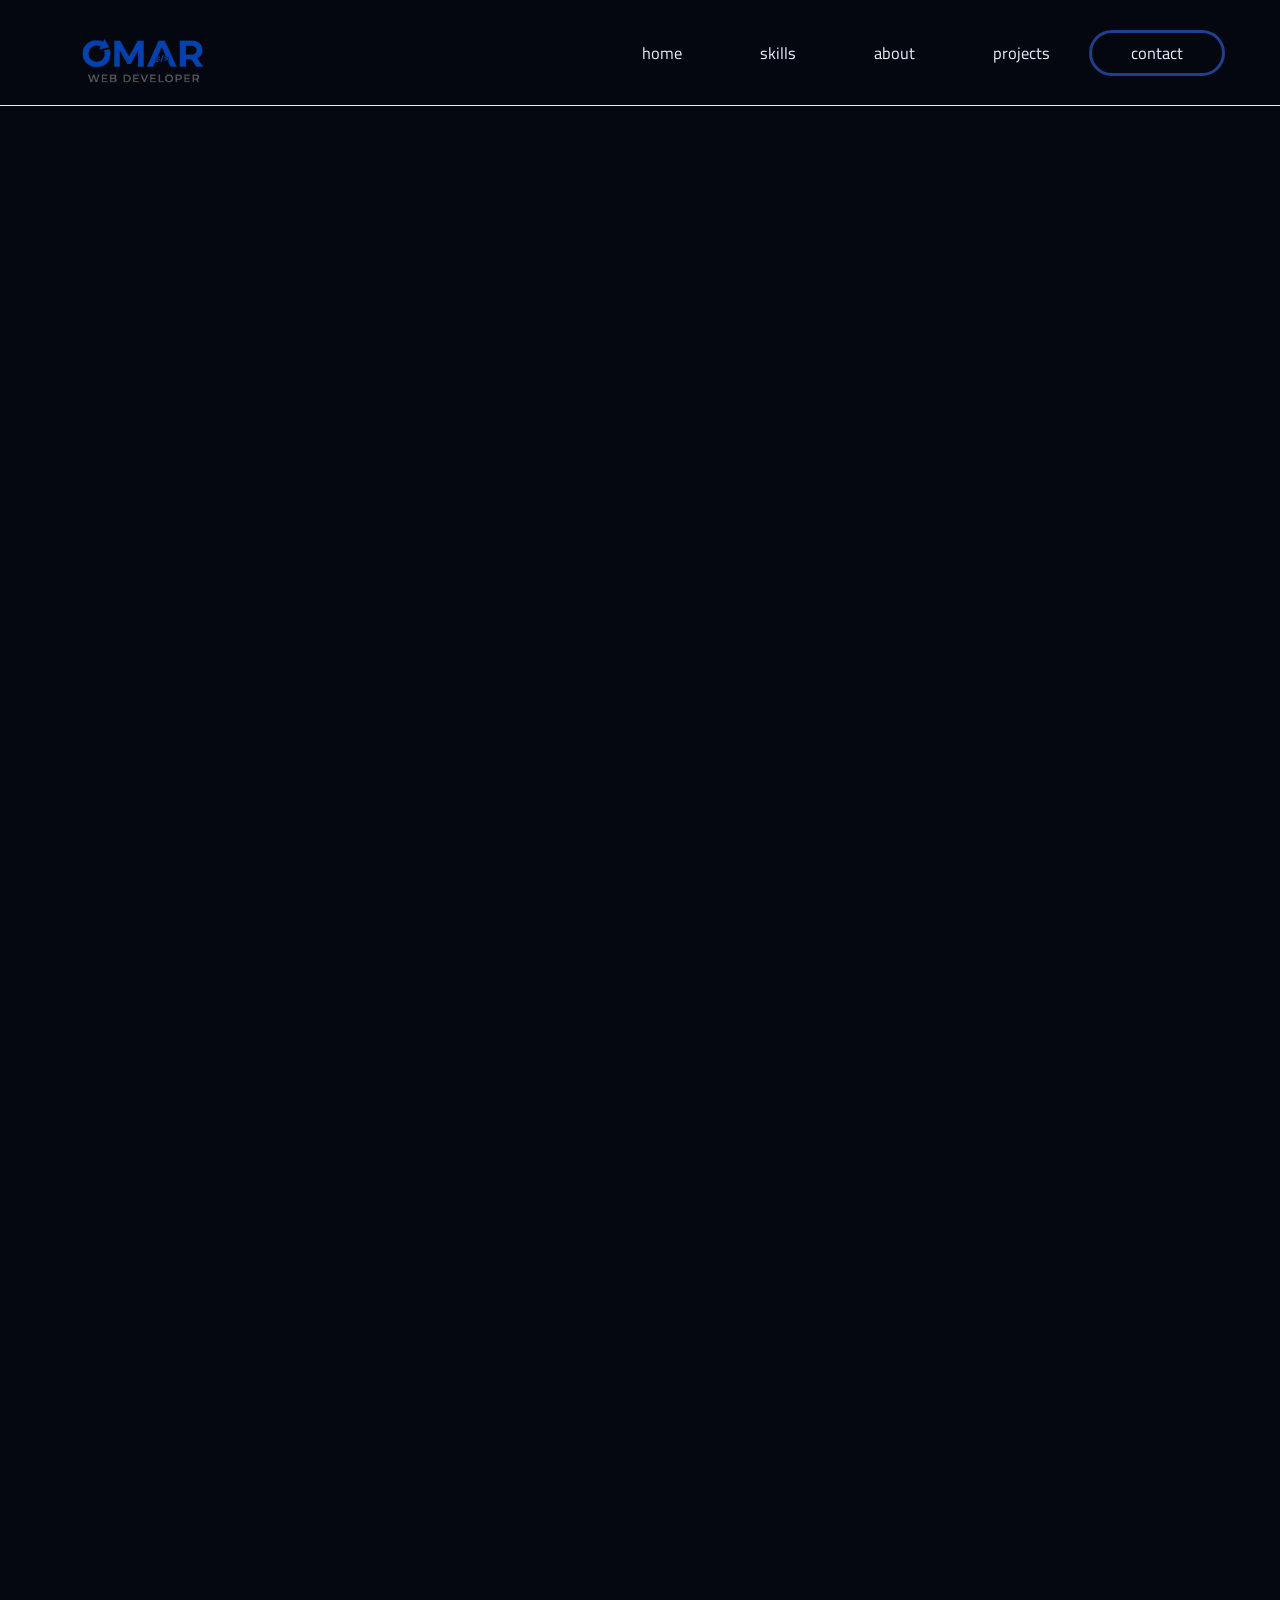
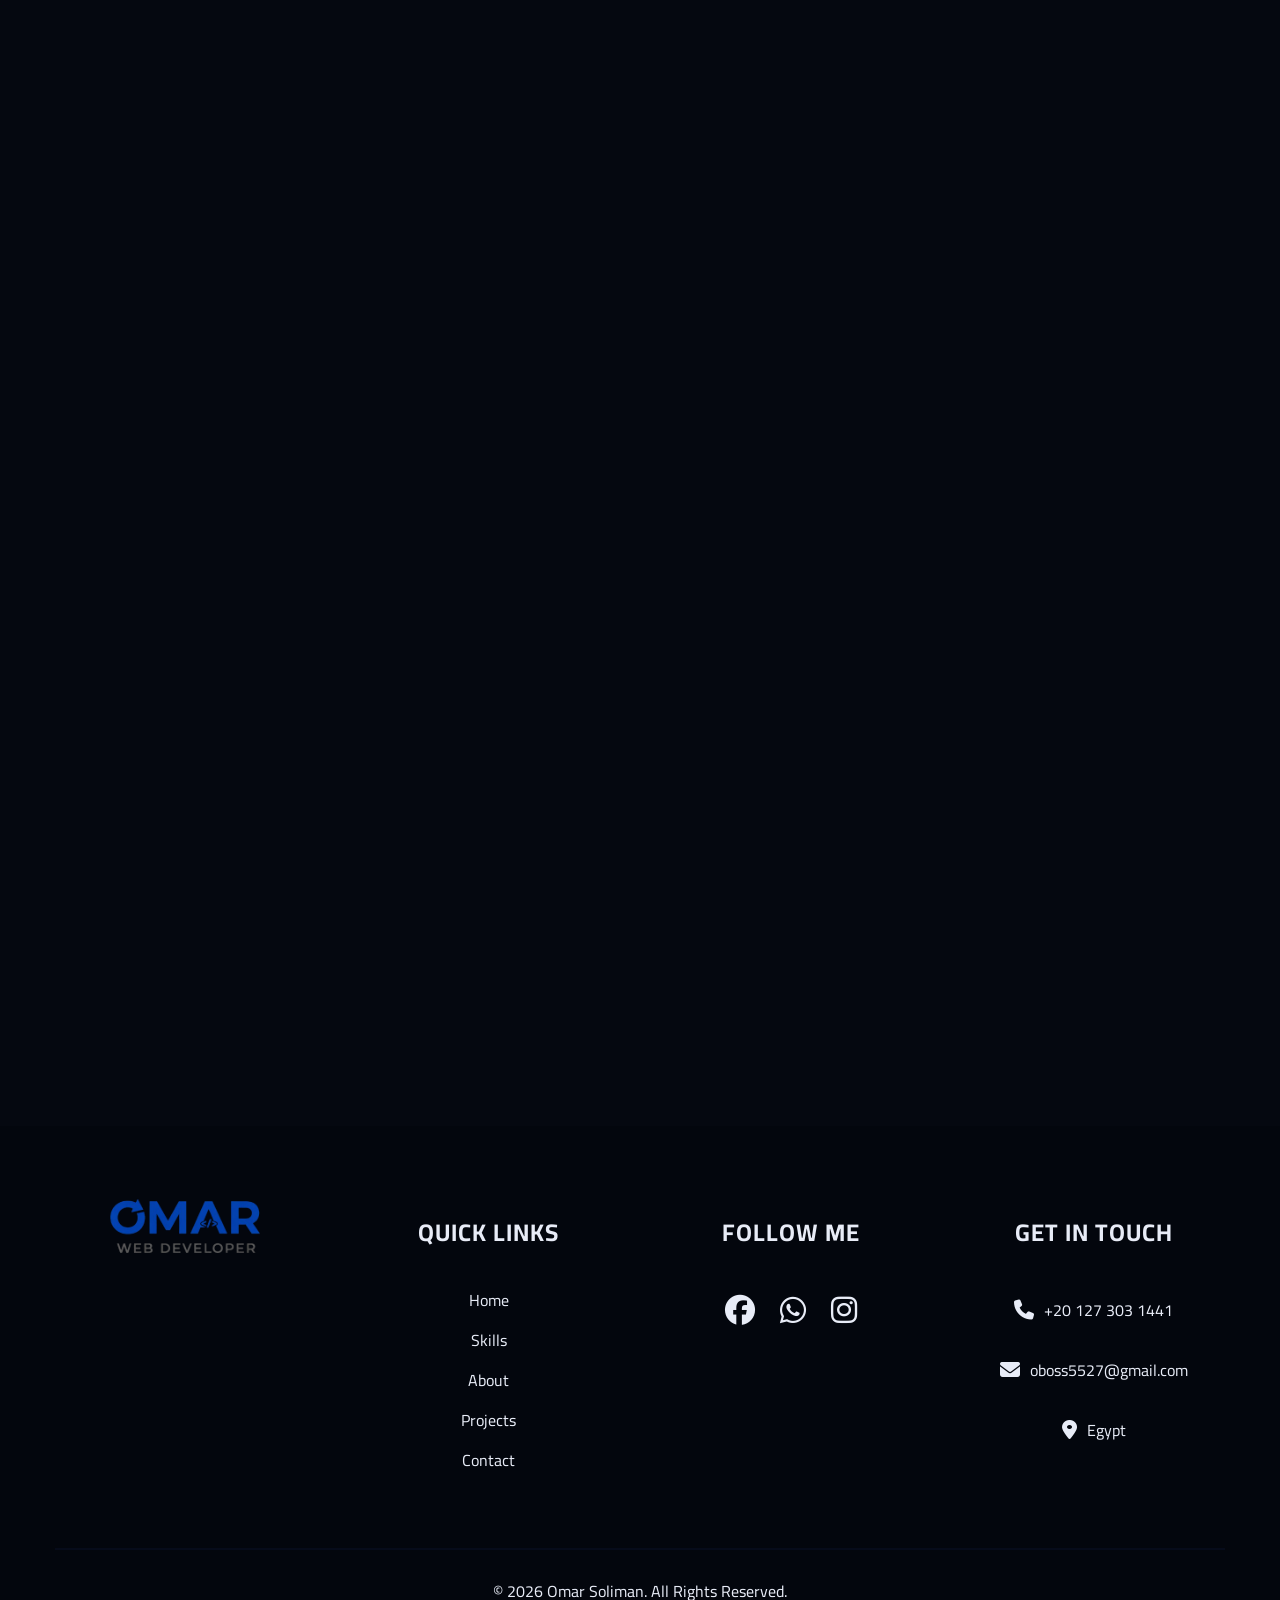
==== commit 314bc59b: "Rename PORTFLUO.HTML to index.html" ====
--- a/index.html
+++ b/index.html
@@ -1,198 +1,198 @@
-<!DOCTYPE html>
-<html lang="en">
-<head>
-    <link rel="stylesheet" href="PORTFLUO.CSS">
-    <meta charset="UTF-8">
-    <meta name="viewport" content="width=device-width, initial-scale=1.0">
-    <title>OMAR SOLIMAN</title>
-    <link rel="stylesheet" href="normalize.css">
-    <link rel="stylesheet" href="css/all.min.css">
-    <link rel="preconnect" href="https://fonts.googleapis.com">
-    <link rel="preconnect" href="https://fonts.gstatic.com" crossorigin>
-    <link href="https://fonts.googleapis.com/css2?family=Cairo:wght@200..1000&display=swap" rel="stylesheet">
-    <meta name="description" content="omar soliman - professional web developer">
-    <meta name="author" content="omar soliman">
-    <meta name="og:title" content="omar soliman">
-    <meta name="og:description" content="omar soliman - professional web developer">
-    <meta name="og:image" content="https://omarsoliman.github.io/portfolio/images/portfolio.png">
-    <meta name="og:url" content="https://omarsoliman.github.io/portfolio/">
-    <meta name="og:site_name" content="omar soliman">
-    <link rel="shortcut icon" href="images/icons8-programing-96.png" type="image/x-icon">
-</head>
-<body>
-    <header>
-        <div class="container">
-            <div class="logo">
-                <img src="images/portfluo-icon.png" alt="logo">
-            </div>
-            <nav>
-                <ul class="main-nav">
-                    <li><a href="#Home">home</a></li>
-                    <li><a href="#Skills">skills</a></li>
-                    <li><a href="#about">about</a></li>
-                    <li><a href="#Projects">projects</a></li>
-                    <li class="active"><a href="#contact-me">contact</a></li>
-                </ul>   
-            </nav>
-        </div>
-        <a><i id="toggleBtn" class="fa-solid fa-bars"></i></a>
-    </header>
-
-    <main>
-        <article>
-            <section class="landing" id="Home">
-                <div class="container">
-                    <div class="info load-hidden">
-                        <h3>Hello, Im</h3>
-                        <h1><span class="text">Omar</span> Soliman</h1>
-                        <h2>Front End Developer</h2>
-                        <p>I'm Omar, a Web Developer dedicated to building sleek, responsive, and high-performance websites. I focus on clean code and exceptional user experiences.</p>
-                    </div>
-                    <div class="imge load-hidden">
-                        <img src="images/landing.jpg" alt="Omar Landing" loading="eager">
-                    </div>
-                </div>
-            </section>
-
-            <section class="skills load-hidden" id="Skills">
-                <h2 class="title">my skills</h2>
-                <div class="container">
-                    <div class="skills-grid">
-                        <a href="https://developer.mozilla.org/en-US/docs/Web/HTML" target="_blank">
-                            <div class="skill-card">
-                                <i class="fa-brands fa-html5"></i>
-                                <p>HTML</p>
-                            </div>
-                        </a>
-                        <a href="https://developer.mozilla.org/en-US/docs/Web/CSS" target="_blank">
-                            <div class="skill-card">
-                                <i class="fa-brands fa-css3"></i>
-                                <p>CSS</p>
-                            </div>
-                        </a>
-                        <a href="https://developer.mozilla.org/en-US/docs/Web/JavaScript" target="_blank">
-                            <div class="skill-card">
-                                <i class="fa-brands fa-square-js"></i>
-                                <p>JavaScript</p>
-                            </div> 
-                        </a>
-                    </div> 
-                </div>
-            </section>
-
-            <section class="about load-hidden" id="about">
-                <h2 class="about-title">About <strong>me</strong></h2>
-                <div class="container">
-                    <div class="imge">
-                        <img src="images/landing.jpg" alt="About Omar" loading="eager">
-                    </div>
-                    <div class="about-content">
-                        <p>
-                            I am a 20-year-old <strong>Front-End Developer</strong> with a passion for building 
-                            high-performance, visually stunning, and user-centric web applications. 
-                            My journey in web development started with a curiosity about how the web works, 
-                            which quickly evolved into a career focused on crafting seamless digital experiences.
-                        </p>
-                    </div>
-                </div> 
-            </section>
-
-            <section class="project" id="Projects">
-                <h2 class="title load-hidden">my projects</h2>
-                <div class="container">
-                    <div class="box load-hidden">
-                        <img src="images/madar.png" alt="Light on the stomach" loading="lazy">
-                        <h2>madar</h2>
-                        <p>Modern e-commerce platform featuring dynamic products and a live responsive cart.</p>
-                        <a class="btn" href="https://omar-dev20.github.io/madar/" target="_blank">visit site</a>
-                    </div>
-                    <div class="box load-hidden">
-                        <img src="images/guess.png" alt="Kasper" loading="lazy">
-                        <h2>guess word</h2>
-                        <p>Interactive word game featuring dynamic countdown timers and a local leaderboard.</p>
-                        <a class="btn" href="https://omar-dev20.github.io/guess/" target="_blank" >visit site</a>
-                    </div>
-                    <div class="box load-hidden">
-                        <img src="images/memorey.png" alt="YouTube Clone" loading="lazy">
-                        <h2>Memory Game</h2>
-                        <p>Responsive card matching game featuring smooth flip animations and a move counter.</p>
-                        <a class="btn" href="https://omar-dev20.github.io/memorey-game" target="_blank">visit site</a>
-                    </div>
-                    <div class="box load-hidden">
-                        <img src="images/hangman.png" alt="Omar World" loading="lazy">
-                        <h2>Hangman Game</h2>
-                        <p>Classic hangman puzzle featuring robust JavaScript logic and full keyboard support.</p>
-                        <a class="btn" href="https://omar-dev20.github.io/hangman/" target="_blank">visit site</a>
-                    </div>
-                </div>
-            </section>
-
-            <section class="contact load-hidden" id="contact-me">
-                <h2 class="title">Contact Me</h2>
-                <div class="container">
-                    <form action="">
-                        <div class="main-input">
-                            <input type="text" placeholder="Your Name" name="name" required>
-                            <input type="email" placeholder="Your Email" name="email" required>
-                        </div>
-                        <input type="text" placeholder="Last Name" name="last-name">
-                        <textarea placeholder="Your Message" name="message" required></textarea>
-                        <button class="btn glow">Send Message</button>
-                    </form>
-                </div>
-            </section>
-        </article>
-    </main>
-
-    <a href="#" class="back-to-top"><i class="fa-solid fa-arrow-up"></i></a>
-
-    <footer>
-        <div class="container">
-            <div class="footer-content">
-                <div class="footer-logo">
-                    <img src="images/portfluo-icon.png" alt="Omar Soliman Logo">
-                </div>
-                <div class="footer-links">
-                    <h3>Quick Links</h3>
-                    <ul>
-                        <li><a href="#Home">Home</a></li>
-                        <li><a href="#Skills">Skills</a></li>
-                        <li><a href="#about">About</a></li>
-                        <li><a href="#Projects">Projects</a></li>
-                        <li><a href="#contact-me">Contact</a></li>
-                    </ul>
-                </div>
-                <div class="footer-social">
-                    <h3>Follow Me</h3>
-                    <div class="social-icons">
-                        <a href="https://www.facebook.com/profile.php?id=100088252033206&sk=directory_personal_details" target="_blank"><i class="fa-brands fa-facebook"></i></a>
-                        <a href="https://api.whatsapp.com/send/?phone=201273031441&text&type=phone_number&app_absent=0" target="_blank"><i class="fa-brands fa-whatsapp"></i></a>
-                        <a href="https://www.instagram.com/seaf.omar/" target="_blank"><i class="fa-brands fa-instagram"></i></a>
-                    </div>
-                </div>
-                <div class="footer-contact">
-                    <h3>Get In Touch</h3>
-                    <div class="contact-item">
-                        <i class="fa-solid fa-phone"></i>
-                        <span>+20 127 303 1441</span>
-                    </div>
-                    <div class="contact-item">
-                        <i class="fa-solid fa-envelope"></i>
-                        <span>oboss5527@gmail.com</span> 
-                    </div>
-                    <div class="contact-item">
-                        <i class="fa-solid fa-location-dot"></i>
-                        <span>Egypt</span>
-                    </div>
-                </div>
-            </div>
-            
-            <div class="copyright">
-                <p>&copy; 2026 <span>Omar Soliman</span>. All Rights Reserved.</p>
-            </div>
-        </div>
-    </footer>
-     <div class="scrollar"></div>
-    <script src="portfulo.js" defer></script>
-</body>
-</html>
+<!DOCTYPE html>
+<html lang="en">
+<head>
+    <link rel="stylesheet" href="PORTFLUO.CSS">
+    <meta charset="UTF-8">
+    <meta name="viewport" content="width=device-width, initial-scale=1.0">
+    <title>OMAR SOLIMAN</title>
+    <link rel="stylesheet" href="normalize.css">
+    <link rel="stylesheet" href="css/all.min.css">
+    <link rel="preconnect" href="https://fonts.googleapis.com">
+    <link rel="preconnect" href="https://fonts.gstatic.com" crossorigin>
+    <link href="https://fonts.googleapis.com/css2?family=Cairo:wght@200..1000&display=swap" rel="stylesheet">
+    <meta name="description" content="omar soliman - professional web developer">
+    <meta name="author" content="omar soliman">
+    <meta name="og:title" content="omar soliman">
+    <meta name="og:description" content="omar soliman - professional web developer">
+    <meta name="og:image" content="https://omarsoliman.github.io/portfolio/images/portfolio.png">
+    <meta name="og:url" content="https://omarsoliman.github.io/portfolio/">
+    <meta name="og:site_name" content="omar soliman">
+    <link rel="shortcut icon" href="images/icons8-programing-96.png" type="image/x-icon">
+</head>
+<body>
+    <header>
+        <div class="container">
+            <div class="logo">
+                <img src="images/portfluo-icon.png" alt="logo">
+            </div>
+            <nav>
+                <ul class="main-nav">
+                    <li><a href="#Home">home</a></li>
+                    <li><a href="#Skills">skills</a></li>
+                    <li><a href="#about">about</a></li>
+                    <li><a href="#Projects">projects</a></li>
+                    <li class="active"><a href="#contact-me">contact</a></li>
+                </ul>   
+            </nav>
+        </div>
+        <a><i id="toggleBtn" class="fa-solid fa-bars"></i></a>
+    </header>
+
+    <main>
+        <article>
+            <section class="landing" id="Home">
+                <div class="container">
+                    <div class="info load-hidden">
+                        <h3>Hello, Im</h3>
+                        <h1><span class="text">Omar</span> Soliman</h1>
+                        <h2>Front End Developer</h2>
+                        <p>I'm Omar, a Web Developer dedicated to building sleek, responsive, and high-performance websites. I focus on clean code and exceptional user experiences.</p>
+                    </div>
+                    <div class="imge load-hidden">
+                        <img src="images/landing.jpg" alt="Omar Landing" loading="eager">
+                    </div>
+                </div>
+            </section>
+
+            <section class="skills load-hidden" id="Skills">
+                <h2 class="title">my skills</h2>
+                <div class="container">
+                    <div class="skills-grid">
+                        <a href="https://developer.mozilla.org/en-US/docs/Web/HTML" target="_blank">
+                            <div class="skill-card">
+                                <i class="fa-brands fa-html5"></i>
+                                <p>HTML</p>
+                            </div>
+                        </a>
+                        <a href="https://developer.mozilla.org/en-US/docs/Web/CSS" target="_blank">
+                            <div class="skill-card">
+                                <i class="fa-brands fa-css3"></i>
+                                <p>CSS</p>
+                            </div>
+                        </a>
+                        <a href="https://developer.mozilla.org/en-US/docs/Web/JavaScript" target="_blank">
+                            <div class="skill-card">
+                                <i class="fa-brands fa-square-js"></i>
+                                <p>JavaScript</p>
+                            </div> 
+                        </a>
+                    </div> 
+                </div>
+            </section>
+
+            <section class="about load-hidden" id="about">
+                <h2 class="title about-title">About <strong>me</strong></h2>
+                <div class="container">
+                    <div class="imge">
+                        <img src="images/landing.jpg" alt="About Omar" loading="eager">
+                    </div>
+                    <div class="about-content">
+                        <p>
+                            I am a 20-year-old <strong>Front-End Developer</strong> with a passion for building 
+                            high-performance, visually stunning, and user-centric web applications. 
+                            My journey in web development started with a curiosity about how the web works, 
+                            which quickly evolved into a career focused on crafting seamless digital experiences.
+                        </p>
+                    </div>
+                </div> 
+            </section>
+
+            <section class="project" id="Projects">
+                <h2 class="title load-hidden">my projects</h2>
+                <div class="container">
+                    <div class="box load-hidden">
+                        <img src="images/madar.png" alt="Light on the stomach" loading="lazy">
+                        <h2>madar</h2>
+                        <p>Modern e-commerce platform featuring dynamic products and a live responsive cart.</p>
+                        <a class="btn" href="https://omar-dev20.github.io/madar/" target="_blank">visit site</a>
+                    </div>
+                    <div class="box load-hidden">
+                        <img src="images/guess.png" alt="Kasper" loading="lazy">
+                        <h2>guess word</h2>
+                        <p>Interactive word game featuring dynamic countdown timers and a local leaderboard.</p>
+                        <a class="btn" href="https://omar-dev20.github.io/guess/" target="_blank" >visit site</a>
+                    </div>
+                    <div class="box load-hidden">
+                        <img src="images/memorey.png" alt="YouTube Clone" loading="lazy">
+                        <h2>Memory Game</h2>
+                        <p>Responsive card matching game featuring smooth flip animations and a move counter.</p>
+                        <a class="btn" href="https://omar-dev20.github.io/memorey-game" target="_blank">visit site</a>
+                    </div>
+                    <div class="box load-hidden">
+                        <img src="images/hangman.png" alt="Omar World" loading="lazy">
+                        <h2>Hangman Game</h2>
+                        <p>Classic hangman puzzle featuring robust JavaScript logic and full keyboard support.</p>
+                        <a class="btn" href="https://omar-dev20.github.io/hangman/" target="_blank">visit site</a>
+                    </div>
+                </div>
+            </section>
+
+            <section class="contact load-hidden" id="contact-me">
+                <h2 class="title">Contact Me</h2>
+                <div class="container">
+                    <form action="">
+                        <div class="main-input">
+                            <input type="text" placeholder="Your Name" name="name" required>
+                            <input type="email" placeholder="Your Email" name="email" required>
+                        </div>
+                        <input type="text" placeholder="Last Name" name="last-name">
+                        <textarea placeholder="Your Message" name="message" required></textarea>
+                        <button class="btn glow">Send Message</button>
+                    </form>
+                </div>
+            </section>
+        </article>
+    </main>
+
+    <a href="#" class="back-to-top"><i class="fa-solid fa-arrow-up"></i></a>
+
+    <footer>
+        <div class="container">
+            <div class="footer-content">
+                <div class="footer-logo">
+                    <img src="images/portfluo-icon.png" alt="Omar Soliman Logo">
+                </div>
+                <div class="footer-links">
+                    <h3>Quick Links</h3>
+                    <ul>
+                        <li><a href="#Home">Home</a></li>
+                        <li><a href="#Skills">Skills</a></li>
+                        <li><a href="#about">About</a></li>
+                        <li><a href="#Projects">Projects</a></li>
+                        <li><a href="#contact-me">Contact</a></li>
+                    </ul>
+                </div>
+                <div class="footer-social">
+                    <h3>Follow Me</h3>
+                    <div class="social-icons">
+                        <a href="https://www.facebook.com/profile.php?id=100088252033206&sk=directory_personal_details" target="_blank"><i class="fa-brands fa-facebook"></i></a>
+                        <a href="https://api.whatsapp.com/send/?phone=201273031441&text&type=phone_number&app_absent=0" target="_blank"><i class="fa-brands fa-whatsapp"></i></a>
+                        <a href="https://www.instagram.com/seaf.omar/" target="_blank"><i class="fa-brands fa-instagram"></i></a>
+                    </div>
+                </div>
+                <div class="footer-contact">
+                    <h3>Get In Touch</h3>
+                    <div class="contact-item">
+                        <i class="fa-solid fa-phone"></i>
+                        <span>+20 127 303 1441</span>
+                    </div>
+                    <div class="contact-item">
+                        <i class="fa-solid fa-envelope"></i>
+                        <span>oboss5527@gmail.com</span> 
+                    </div>
+                    <div class="contact-item">
+                        <i class="fa-solid fa-location-dot"></i>
+                        <span>Egypt</span>
+                    </div>
+                </div>
+            </div>
+            
+            <div class="copyright">
+                <p>&copy; 2026 <span>Omar Soliman</span>. All Rights Reserved.</p>
+            </div>
+        </div>
+    </footer>
+     <div class="scrollar"></div>
+    <script src="portfulo.js" defer></script>
+</body>
+</html>
--- a/PORTFLUO.CSS
+++ b/PORTFLUO.CSS
@@ -1,840 +1,647 @@
-body{
-      font-family: "Cairo", sans-serif;
-      font-optical-sizing: auto;
-      margin:0;
-      padding:0;
-      height: 1290px;
-      background-color: var(--background);
-      -webkit-overflow-scrolling: touch;
-}
-@media (max-width:767px) {
-  body{
-    height: 700px;
-  }    
-  
-}
-html{
-      scroll-behavior: smooth;
-}
-
-img{
-    object-fit: cover;
-    display: block;
-}
-
-a{
-      text-decoration: none;
-}
-::-webkit-scrollbar {
-  width: 10px;
-  scroll-behavior: smooth;
-}
-
-::-webkit-scrollbar-track {
-  background: var(--background);
-}
-
-::-webkit-scrollbar-thumb {
-  background: var(--primary); 
-  border-radius: 10px;
-}
-
-::-webkit-scrollbar-thumb:hover {
-  background: var(--accent); 
-}
-:root{
---text: #e8ecf7;
---background: #050810;
---primary: #1f408d;
---secondary: #153c97;
---accent: #1b5aec;
---main-transition: 0.3s;
---main-padding: 100px 0;
- --main-h1-size:clamp(1.75rem, 1.477rem + 1.364vw, 2.5rem);
-}
-.load-hidden {
-  opacity: 0;
-  transform: translateY(20px);
-  transition: all 0.8s ease-out;
-  -webkit-transform: translateY(20px);
-  -moz-transform: translateY(20px);
-  -ms-transform: translateY(20px);
-  -o-transform: translateY(20px);
-}
-.load-show {
-  opacity: 1;
-  transform: translateY(0);
-}
-.back-to-top{
-position: fixed;
-  bottom: 20px;
-  right: 20px;
-  background-color: var(--primary);
-  color: white;
-  padding: 10px ;
-  border: none;
-  border-radius: 5px;
-  cursor: pointer;
-  opacity: 0;
-  pointer-events: none;
-  transition: opacity 0.5s ease-in-out;
-
-}
-.title {
-    width: fit-content;
-    position: relative;
-    text-transform: uppercase;
-    margin: 80px auto ;
-    padding: 10px 20px; 
-    color:var(--text);
-    font-size: 40px;
-    transition: var(--main-transition);
-    z-index: 1;
-}
-
-.title::before {
-    content: ""; 
-    position: absolute;
-    background-color: var(--primary);
-    top: 50%;
-    left: -15px;
-    transform: translateY(-50%);
-}
-
-
-.title:hover {
-    transition-delay: 0.5s;
-}
-
-.title:hover::before {
-    z-index: -1;
-    animation: left-move 0.5s linear forwards;
-}
-
-@keyframes left-move {
-    50% {
-        left: 0;
-        width: 12px;
-        height: 12px;
-    }
-    100% {
-        left: 0;
-        border-radius: 0;
-        width: fit-content; 
-        height:fit-content;
-    }
-}
- .logo{
-  display: flex;
-  align-items: center;
-}
- .logo img{
-  height: 73px;
-  width:177px;
-}
-@media (max-width:991px){
-  .logo{
-  width: 100%;
-  justify-content: center;
-}   
-}
-.imge img {
-   width: 380px;
-    height: 100%;
-   
-    object-fit: cover;
-    border-radius: 30px;
-    box-shadow: 0 10px 40px rgba(27, 90, 236, 0.3);
-    transition: 0.4s ease;
-}
-@media (min-width:991px){
-.imge img{
-        max-width: 100%; 
-}
-}
-
-@media(max-width:767px){
-.imge img{
-  width: 280px;
-}
-}
-.imge img:hover{
- box-shadow: 0 0 40PX var(--primary);
-}
-
-
-ul{
-      list-style:none;
-}
-*{
-  box-sizing: border-box;
-  color: inherit;
-}
-.container {
-    padding-inline: 15px;
-    margin-inline:auto;
-}
-@media (min-width:768px){
- .container{
-  inline-size: 750px;
- }
-}
-
-@media (min-width:992px){
- .container{
-  inline-size: 980px;
- }
-}
-@media (min-width:1200px){
- .container{
-  inline-size: 1200px;
- }
-}
-
-header{
- background-color:#050810ca;
- position: fixed;
- left: 0;
- top: 0;
- right: 0;
- width: 100%;
- z-index: 1000;
- border-bottom:1px solid var(--text) ;
- .container{
-      display: flex;
-      justify-content: space-between;
-      align-items: center;
-      flex-wrap:wrap
- }
- @media (max-width:767px) {
-  .container{
-   justify-content: center;
-  }
- }
-
-
-.main-nav{
-      display: flex;
-      align-items: center;
-      position: relative;
-       height: 73px;
-
-      a{
-      padding-inline: 39px;
-      color: var(--text);
-      
-      align-items: center;
-      display: flex;
-      overflow: hidden;
-      font-size: clamp(0.875rem, 0.824rem + 0.253dvw, 1.125rem);
-      transition: var(--main-transition);
-      -webkit-transition: var(--main-transition);
-      -moz-transition: var(--main-transition);
-      -ms-transition: var(--main-transition);
-      -o-transition: var(--main-transition);
-
-}
-a:hover:not( .active a ){
-      color: var(--accent);
-      scale: 1.2;
-}
-      .active{
-            border-radius: 40px;
-            border: 3px solid var(--primary);
-            padding: 5px 0;
-            -moz-border-radius: 40px;
-            -ms-border-radius: 40px;
-            -o-border-radius: 40px;
-}
-
-.active:hover {
-      background-color: var(--primary);
-}
-
-}
-a:last-child .fa-solid{
-      display: none;
-    
-     
-}
-@media (max-width:993px) {
-.main-nav{
-      display: none;
-}
-.logo {
-   margin-inline: auto;
-
-}
-a:last-child .fa-solid{
-      display: block;
-      width: 100%;
-      margin: auto;
-      margin-block: 5px;
-      font-size: 24px;
-      color: var(--text);
-}
-#toggleBtn {
-    transition: var(--main-transition);
-    width: 5px;
-    padding-block: 15px;
-    margin: auto; 
-}
-
-#toggleBtn.clicked {
- transform: rotate(180deg);
- transition: var(--main-transition);
- color: var(--accent);
-
-}
-}
-}
-@media (max-width:993px) {
-    .landing {
-    height: auto;
-    width: 100%;
-    padding-top: 50px;
-    padding-bottom: 50px;
-  }
-}
-.landing{
-margin-top:73px;
- min-height: calc(100dvh - 73px);
- display: flex; 
-    align-items: center;
-.container{
-display: flex;
-      justify-content: space-between;
-      align-items: center; 
-
-}
-@media (max-width:993px) {
-     .container{
-      display: flex;
-      flex-direction:column-reverse;
-      text-align: center;
-      align-items: center;
-     } 
-     .info{
-      margin-top: 15px;
-      width: 100%;
-      
-     
-     } 
-     .info p{
-   margin-inline: auto;
-     }
-}
-.info{
-      color: var(--text);
-     flex: 1;
-     
-h3{
-    font-size: 14px;
-    transform: translateY(20px);
-    -webkit-transform: translateY(20px);
-    -moz-transform: translateY(20px);
-    -ms-transform: translateY(20px);
-    -o-transform: translateY(20px);
-    margin: 0;
-}
-h1{
- font-size: clamp(2.813rem, 2.472rem + 1.705vw, 3.75rem);
- font-weight:bold ;   
- margin: 0;  
-}
-.text{
-    color: var(--accent);
-}
-h2{
-      margin:0;
-}
-p{
-      width: 55%;
-      line-height: 1.6;
-      color: #fefefeac;
-}
-@media (max-width:991px) {
-  p{
-      width: 100%;
-
-  }    
-}
-}
-
-
-}
-.skills{
-      padding: var(--main-padding);
-.filter-buttons{
-display: flex;
-  justify-content: center;
-  gap: 10px; 
-  margin-top: 50px;
-  flex-wrap: wrap;
-}
-.btn{
-  background: transparent;
-  border: 1px solid var(--primary);
-  color: white;
-  padding: 10px 25px;
-  border-radius: 8px;
-  cursor: pointer;
-  font-size: clamp(0.875rem, 0.824rem + 0.253dvw, 1.125rem);
-  font-weight: bold;
-}
-.glow:hover{
- background-color: var(--primary);
- transition: var(--main-transition);
- -webkit-transition: var(--main-transition);
- -moz-transition: var(--main-transition);
- -ms-transition: var(--main-transition);
- -o-transition: var(--main-transition);
-}
-.active{
-      background-color: var(--primary);
-}
-
-.skills-grid{
-  display: grid;
-      grid-template-columns: repeat(auto-fit, 150px); 
-      gap: 40px;
-      justify-content: center;
-
- 
-}
-
-.skill-card{
-   margin-top: 50px;
-   border: 2px solid var(--primary);
-   border-radius: 20px;
-   padding: 10px 20px;
-   display: flex;
-   cursor: pointer;
-   flex-direction: column;
-   align-items: center;
-   justify-content: center;
-   -webkit-border-radius: 20px;
-   -moz-border-radius: 20px;
-   -ms-border-radius: 20px;
-   -o-border-radius: 20px;
-    color: var(--text);
-
-}
-.skill-card:hover{
-      box-shadow: 0 0 20px var(--primary);
-      transition:var(--main-transition);
-      -webkit-transition:var(--main-transition);
-      -moz-transition:var(--main-transition);
-      -ms-transition:var(--main-transition);
-      -o-transition:var(--main-transition);
-}
-i {
-  font-size:clamp(2.813rem, 2.472rem + 1.705vw, 3.75rem);
-}
-}
-.about {
-    padding: var(--main-padding);
-    color: var(--text);
-    position: relative;
-}
-.about-title{
-  position: absolute;
-  top: 35px;
-  left: 44%;
-  font-size: 43px;
-
-}
-.about-title:hover strong{
-  color: var(--text);
-  transition: var(--main-transition) 0.3s;
-  -webkit-transition: var(--main-transition) 0.3s;
-  -moz-transition: var(--main-transition) 0.3s;
-  -ms-transition: var(--main-transition) 0.3s;
-  -o-transition: var(--main-transition) 0.3s;
-}
-@media (max-width:993px) {
-  .about-title{
-    position: static;
-    text-align: center;
-    margin-bottom: 40px;
-  }    
-  
-}
-.about .container {
-    display: flex;
-    align-items: center;
-    justify-content: space-between;
-
-}
-
-
-.about-content {
-      width: 55%;
-}
-
-.about-content p {
-    line-height: 1.8;
-    font-size: 20px;
-    color: #fefefeac;
-    margin: 0;
-    font-weight: 500;
-
-}
-
- strong {
-    color: var(--accent);
-}
-
-@media (max-width: 992px) {
-    .about .container {
-        flex-direction: column; 
-        text-align: center;
-        gap: 40px;
-    }
-    .about-content p {
-        font-size: 1rem;
-    }
-    .about-content {
-      width: 100%;
-}
-}
-.project{
-      padding: var(--main-padding);
-.container{
-display: grid;
-grid-template-columns: repeat(auto-fit, minmax(280px, 1fr));
-gap: 30px;
-}
-.box{
-  border-radius: 20px;
-  -webkit-border-radius: 20px;
-  -moz-border-radius: 20px;
-  -ms-border-radius: 20px;
-  -o-border-radius: 20px;
-  text-align: center;
-  transition: var(--main-transition);
-  -webkit-transition: var(--main-transition);
-  background-color:#1f408d0f;
-}
-.box:hover{
-      transform: translateY(-10px);
-      -webkit-transform: translateY(-10px);
-      -moz-transform: translateY(-10px);
-      -ms-transform: translateY(-10px);
-      -o-transform: translateY(-10px);
-      transition: var(--main-transition);
-      -webkit-transition: var(--main-transition);
-      -moz-transition: var(--main-transition);
-      -ms-transition: var(--main-transition);
-      -o-transition: var(--main-transition);
-      box-shadow: 0 2px 15px var(--accent);
-}
-img{
-      width: 100%;
-  max-width: 100%;
-}
-.box h2{
-      font-size: 24px;
-      font-weight: bold;
-      color: var(--text);
-}
-p{
-  line-height: 1.6;
-  color: #fefefeac;
-  padding-inline: 20px;
-   font-size: clamp(0.875rem, 0.824rem + 0.253dvw, 1.125rem);
-}
-.btn{
-      color: var(--text);
-      border-top: 3px solid var(--primary);
-            translate: 0 2px;
-      display:block;
-      border-radius: 0 0 20px 20px;
-
-      font-size: clamp(0.875rem, 0.824rem + 0.253dvw, 1.125rem);
-      -webkit-border-radius: 0 0 20px 20px;
-      -moz-border-radius: 0 0 20px 20px;
-      -ms-border-radius: 0 0 20px 20px;
-      -o-border-radius: 0 0 20px 20px;
-      font-weight:bold ;
-      padding-block: 6px;
-      transform:translateY(3px);
-      -webkit-transform:translateY(3px);
-      -moz-transform:translateY(3px);
-      -ms-transform:translateY(3px);
-      -o-transform:translateY(3px);
-}
-.btn:hover{
-      background-color: var(--primary);
-      transition: var(--main-transition);
-      -webkit-transition: var(--main-transition);
-      -moz-transition: var(--main-transition);
-      -ms-transition: var(--main-transition);
-      -o-transition: var(--main-transition);
-}
-}
-.contact {
-    padding: var(--main-padding);
-}
-
-.contact form {
-    max-width: 600px;
-    margin: 0 auto;
-    display: flex;
-    flex-direction: column;
-    gap: 20px;
-}
-
- .main-input {
-    display: flex;
-    gap: 20px;
-}
-
-@media (max-width: 767px) {
-    .contact .main-input {
-        flex-direction: column;
-    }
-}
-
-.contact input:not(button),
-.contact textarea {
-    width: 100%;
-    padding: 15px;
-    color: var(--text);
-    background-color: #0a0f1d; 
-    border: 1px solid var(--primary);
-    border-radius: 8px;
-   
-    outline: none;
-    font-family: inherit;
-}
-
-.contact textarea {
-    height: 150px;
-    resize: none;
-}
-
-.contact input:focus,
-.contact textarea:focus {
-    box-shadow: 0 0 10px var(--primary);
-    transition: var(--main-transition);
-}
-
-.contact button{
-    width: fit-content;
-    align-self: center;
-    outline: 0;
-    background-color: transparent;
-    color: var(--text);
-    font-weight: bold;
-    border: 3px solid var(--primary);
-    border-radius: 10px;
-    padding: 15px 40px;
-    cursor: pointer;
-    -webkit-border-radius: 10px;
-    -moz-border-radius: 10px;
-    -ms-border-radius: 10px;
-    -o-border-radius: 10px;
-}
-.contact button:hover{
-      background-color: var(--primary);
-      transition: var(--main-transition);
-      -webkit-transition: var(--main-transition);
-      -moz-transition: var(--main-transition);
-      -ms-transition: var(--main-transition);
-      -o-transition: var(--main-transition);
-}
-.contact button:active{
-      transform: translateY(5px);
-      -webkit-transform: translateY(5px);
-      -moz-transform: translateY(5px);
-      -ms-transform: translateY(5px);
-      -o-transform: translateY(5px);
-}
-footer{
-    background-color: #03060d; 
-    padding: 60px 0 20px;
-    color: var(--text);
-    text-align: center;
-    @media (max-width:767px) {
-    footer{
-      text-align: center;
-      margin: auto;
-    }  
-      
-    }
-    .footer-content{
-      display: grid;
-    grid-template-columns: repeat(auto-fit, minmax(260px, 1fr));
-    gap: 40px;
-    margin-bottom: 40px;
-    align-items:flex-start;
-    }
-     img {
-   translate: 0 -80px;
-   margin-inline: auto;
-   width: 220px;
-
-}
-
-@media (max-width:767px) {
-     img{
-      width:100%;
-      margin: auto;
-     } 
-}
-.footer-links{
-      width: 100%;
-      
-}
- a{
-      color: var(--text);
-      display: inline-block;
-      padding: 5px 0;
-}
-.footer-links ul {
-    padding: 0;
-    margin: 0;
-    list-style: none;
-}
-.footer-links a:hover{
-      color: var(--primary);
-      transform: translateY(-5px);
-      -webkit-transform: translateY(-5px);
-      -moz-transform: translateY(-5px);
-      -ms-transform: translateY(-5px);
-      -o-transform: translateY(-5px);
-      transition: var(--main-transition);
-      -webkit-transition: var(--main-transition);
-      -moz-transition: var(--main-transition);
-      -ms-transition: var(--main-transition);
-      -o-transition: var(--main-transition);
-}
-@media (max-width: 768px) {
-  .footer-links a{
-   display: flex;
-   justify-content: center;
-   align-items: center;
-  }
-}
-     
-
- h3 {
-   font-size: 24px;
-    margin-bottom: 25px;
-    color: var(--text);
-    text-transform: uppercase;
-    letter-spacing: 1px;
-}
-.social-icons {
-    display: flex;
-    gap: 25px; 
-    justify-content: center;
-    margin-top: 20px;
-    padding-block: 10px;
-}
-@media (max-width:767px) {
-    ul {
-    padding: 0;
-    list-style: none;
-    display: flex;
-    flex-direction: column;
-    align-items: center; 
-}   
-}
-i{
-         font-size: 30px;
-         height: 40px;
-         cursor: pointer;
-         transition:var(--main-transition) ;
-         -webkit-transition:var(--main-transition) ;
-         -moz-transition:var(--main-transition) ;
-         -ms-transition:var(--main-transition) ;
-         -o-transition:var(--main-transition) ;
-}
-@media (max-width:767px) {
-  .social-icons {
-    justify-content: center;
-  }
-      
-}
-.social-icons a:hover .fa-facebook {
-    color: #1877F2;
-    transform: scale(1.2);
-}
-
-.social-icons a:hover .fa-whatsapp {
-    color: #25D366;
-    transform: scale(1.2);
-}
-
-.social-icons a:hover .fa-instagram {
-    color: #E4405F;
-    transform: scale(1.2);
-}
-.contact-item{
-        padding: 10px;
-        display: flex;
-    align-items: center;
-    justify-content: center;
-}
-@media (max-width:767px){
-  .contact-item{
-       justify-content: center;
-  }    
-}
-.contact-item:hover{
-      border: 4px solid var(--primary);
-      transition: var(--main-transition);
-      -webkit-transition: var(--main-transition);
-      -moz-transition: var(--main-transition);
-      -ms-transition: var(--main-transition);
-      -o-transition: var(--main-transition);
-      border-radius: 20px;
-      -webkit-border-radius: 20px;
-      -moz-border-radius: 20px;
-      -ms-border-radius: 20px;
-      -o-border-radius: 20px;
-
-}
-.contact-item i{
-      font-size: 20px;
-      margin-inline-end:10px;
-           display: flex;
-    align-items: center;
-}
-.copyright{
-    text-align: center;
-    padding-top: 10px;
-    border-top: 1px solid #1f408d33;
-    transform: translateY(50%);
-    font-size: 1rem;
-    -webkit-transform: translateY(50%);
-    -moz-transform: translateY(50%);
-    -ms-transform: translateY(50%);
-    -o-transform: translateY(50%);
-}
-}
-.scrollar{
-  position: fixed;
-  left: 0;
- top: 107px;
-  width: 0;
-  height: 5px;
-  background-color: var(--primary);
-  z-index: 1001;
-}
-@media (max-width:993px) {
-  .scrollar{
-    top: 130px;
-  }
-  
-}
-@media (max-width:767px) {
-  .scrollar{
-    top: 128px;
-  }
-  
-}
-
-
+
+* {
+  box-sizing: border-box;
+  color: inherit;
+}
+
+body {
+  font-family: "Cairo", sans-serif;
+  margin: 0;
+  padding: 0;
+  min-height: 100vh;
+  background-color: var(--background);
+  overflow-x: hidden;
+}
+
+html {
+  scroll-behavior: smooth;
+}
+
+img {
+  object-fit: cover;
+  display: block;
+  max-width: 100%;
+}
+
+a {
+  text-decoration: none;
+}
+
+ul {
+  list-style: none;
+}
+
+strong {
+  color: var(--accent);
+}
+:root {
+  --text: #e8ecf7;
+  --background: #050810;
+  --primary: #1f408d;
+  --secondary: #153c97;
+  --accent: #1b5aec;
+  --main-transition: 0.3s;
+  --main-padding: 100px 0;
+  --main-h1-size: clamp(1.75rem, 1.477rem + 1.364vw, 2.5rem);
+}
+::-webkit-scrollbar {
+  width: 10px;
+}
+::-webkit-scrollbar-track {
+  background: var(--background);
+}
+::-webkit-scrollbar-thumb {
+  background: var(--primary);
+  border-radius: 10px;
+}
+::-webkit-scrollbar-thumb:hover {
+  background: var(--accent);
+}
+.load-hidden {
+  opacity: 0;
+  transform: translateY(20px);
+  transition: all 0.8s ease-out;
+}
+.load-show {
+  opacity: 1;
+  transform: translateY(0);
+}
+
+@keyframes left-move {
+  50% {
+    left: 0;
+    width: 12px;
+    height: 12px;
+  }
+  100% {
+    left: 0;
+    border-radius: 0;
+    width: 100%;
+    height: 100%;
+  }
+}
+.back-to-top {
+  position: fixed;
+  bottom: 20px;
+  right: 20px;
+  background-color: var(--primary);
+  color: white;
+  padding: 10px;
+  border: none;
+  border-radius: 5px;
+  cursor: pointer;
+  opacity: 0;
+  pointer-events: none;
+  transition: opacity 0.5s ease-in-out;
+}
+.title {
+  width: fit-content;
+  position: relative;
+  text-transform: uppercase;
+  margin: 80px auto;
+  padding: 10px 20px;
+  color: var(--text);
+  font-size: 40px;
+  transition: var(--main-transition);
+  z-index: 1;
+}
+.title::before {
+  content: "";
+  position: absolute;
+  background-color: var(--primary);
+  top: 50%;
+  left: -15px;
+  transform: translateY(-50%);
+}
+.title:hover {
+  transition-delay: 0.5s;
+}
+.title:hover::before {
+  z-index: -1;
+  animation: left-move 0.5s linear forwards;
+}
+.container {
+  padding-inline: 15px;
+  margin-inline: auto;
+}
+@media (min-width: 768px) {
+  .container { inline-size: 750px; }
+}
+@media (min-width: 992px) {
+  .container { inline-size: 980px; }
+}
+@media (min-width: 1200px) {
+  .container { inline-size: 1200px; }
+}
+.logo {
+  display: flex;
+  align-items: center;
+}
+.logo img {
+  height: 73px;
+  width: 177px;
+}
+@media (max-width: 991px) {
+  .logo {
+    width: 100%;
+    justify-content: center;
+    margin-inline: auto;
+  }
+}
+header {
+  background-color: #050810ca;
+  position: fixed;
+  left: 0;
+  top: 0;
+  right: 0;
+  width: 100%;
+  z-index: 1000;
+  border-bottom: 1px solid var(--text);
+}
+header .container {
+  display: flex;
+  justify-content: space-between;
+  align-items: center;
+  flex-wrap: wrap;
+}
+@media (max-width: 767px) {
+  header {
+    height: 133px;
+  }
+  header .container {
+    justify-content: center;
+  }
+}
+.main-nav {
+  display: flex;
+  align-items: center;
+  position: relative;
+  height: 73px;
+}
+.main-nav a {
+  padding-inline: 39px;
+  color: var(--text);
+  align-items: center;
+  display: flex;
+  overflow: hidden;
+  font-size: clamp(0.875rem, 0.824rem + 0.253dvw, 1.125rem);
+  transition: var(--main-transition);
+}
+.main-nav a:hover {
+  color: var(--accent);
+  scale: 1.2;
+}
+.main-nav .active {
+  border-radius: 40px;
+  border: 3px solid var(--primary);
+  padding: 5px 0;
+}
+.main-nav .active:hover {
+  background-color: var(--primary);
+}
+
+a:last-child .fa-solid {
+  display: none;
+}
+
+@media (max-width: 993px) {
+  .main-nav {
+    display: none;
+  }
+  a:last-child .fa-solid {
+    display: block;
+    width: 100%;
+    margin: auto;
+    margin-block: 5px;
+    font-size: 24px;
+    color: var(--text);
+  }
+  #toggleBtn {
+    transition: var(--main-transition);
+    width: 5px;
+    padding-block: 15px;
+    margin: auto;
+  }
+  #toggleBtn.clicked {
+    transform: rotate(180deg);
+    color: var(--accent);
+  }
+}
+
+.scrollar {
+  position: fixed;
+  left: 0;
+  top: 107px;
+  width: 0;
+  height: 5px;
+  background-color: var(--primary);
+  z-index: 1001;
+}
+@media (max-width: 993px) {
+  .scrollar { top: 130px; }
+}
+@media (max-width: 767px) {
+  .scrollar { top: 128px; }
+}
+.landing {
+  margin-top: 73px;
+  min-height: calc(100dvh - 73px);
+  display: flex;
+  align-items: center;
+}
+.landing .container {
+  display: flex;
+  justify-content: space-between;
+  align-items: center;
+}
+@media (max-width: 993px) {
+  .landing {
+    height: auto;
+    width: 100%;
+    padding-top: 50px;
+    padding-bottom: 50px;
+  }
+  .landing .container {
+    flex-direction: column-reverse;
+    text-align: center;
+    align-items: center;
+    margin-top: 50px;
+  }
+  .landing .info {
+    margin-top: 15px;
+    width: 100%;
+  }
+  .landing .info p {
+    margin-inline: auto;
+  }
+}
+
+.info {
+  color: var(--text);
+  flex: 1;
+}
+.info h3 {
+  font-size: 14px;
+  transform: translateY(20px);
+  margin: 0;
+}
+.info h1 {
+  font-size: clamp(2.813rem, 2.472rem + 1.705vw, 3.75rem);
+  font-weight: bold;
+  margin: 0;
+}
+.info .text {
+  color: var(--accent);
+}
+.info h2 {
+  margin: 0;
+}
+.info p {
+  width: 55%;
+  line-height: 1.6;
+  color: #fefefeac;
+}
+@media (max-width: 991px) {
+  .info p { width: 100%; }
+}
+.imge img {
+  width: 380px;
+  height: 100%;
+  object-fit: cover;
+  border-radius: 30px;
+  box-shadow: 0 10px 40px rgba(27, 90, 236, 0.3);
+  transition: 0.4s ease;
+}
+@media (min-width: 991px) {
+  .imge img { max-width: 100%; }
+}
+@media (max-width: 767px) {
+  .imge img {
+    width: 280px;
+    margin: auto;
+  }
+}
+.imge img:hover {
+  box-shadow: 0 0 40px var(--primary);
+}
+.skills {
+  padding: var(--main-padding);
+}
+.skills .filter-buttons {
+  display: flex;
+  justify-content: center;
+  gap: 10px;
+  margin-top: 50px;
+  flex-wrap: wrap;
+}
+.skills .btn {
+  background: transparent;
+  border: 1px solid var(--primary);
+  color: white;
+  padding: 10px 25px;
+  border-radius: 8px;
+  cursor: pointer;
+  font-size: clamp(0.875rem, 0.824rem + 0.253dvw, 1.125rem);
+  font-weight: bold;
+}
+.skills .glow:hover {
+  background-color: var(--primary);
+  transition: var(--main-transition);
+}
+.skills .active {
+  background-color: var(--primary);
+}
+.skills-grid {
+  display: grid;
+  grid-template-columns: repeat(auto-fit, 150px);
+  gap: 40px;
+  justify-content: center;
+}
+.skill-card {
+  margin-top: 50px;
+  border: 2px solid var(--primary);
+  border-radius: 20px;
+  padding: 10px 20px;
+  display: flex;
+  cursor: pointer;
+  flex-direction: column;
+  align-items: center;
+  justify-content: center;
+  color: var(--text);
+}
+.skill-card:hover {
+  box-shadow: 0 0 20px var(--primary);
+  transition: var(--main-transition);
+}
+.skill-card i {
+  font-size: clamp(2.813rem, 2.472rem + 1.705vw, 3.75rem);
+}
+.about {
+  padding: var(--main-padding);
+  color: var(--text);
+  position: relative;
+}
+.about-title {
+  position: absolute;
+  top: 35px;
+  left: 44%;
+  font-size: 43px;
+}
+.about-title:hover strong {
+  color: var(--text);
+  transition: var(--main-transition) 0.3s;
+}
+@media (max-width: 993px) {
+  .about-title {
+    position: static;
+    text-align: center;
+    margin-bottom: 40px;
+  }
+}
+.about .container {
+  display: flex;
+  align-items: center;
+  justify-content: space-between;
+}
+.about-content {
+  width: 55%;
+}
+.about-content p {
+  line-height: 1.8;
+  font-size: 20px;
+  color: #fefefeac;
+  margin: 0;
+  font-weight: 500;
+}
+@media (max-width: 992px) {
+  .about .container {
+    flex-direction: column;
+    text-align: center;
+    gap: 40px;
+  }
+  .about-content p { font-size: 1rem; }
+  .about-content { width: 100%; }
+}
+.project {
+  padding: var(--main-padding);
+}
+.project .container {
+  display: grid;
+  grid-template-columns: repeat(auto-fit, minmax(280px, 1fr));
+  gap: 30px;
+}
+.project .box {
+  background-color: #1f408d0f;
+  border-radius: 20px;
+  overflow: hidden;
+  display: flex;
+  flex-direction: column;
+  transition: 0.3s;
+}
+.project .box:hover {
+  transform: translateY(-10px);
+  box-shadow: 0 0 20px var(--accent);
+}
+.project .box img {
+  width: 100%;
+  height: 220px;
+  object-fit: cover;
+  display: block;
+}
+.project .box h2 {
+  color: var(--text);
+  font-size: 24px;
+  text-align: center;
+  margin: 20px 0 10px;
+}
+.project .box p {
+  color: #fefefeac;
+  padding: 0 20px;
+  line-height: 1.7;
+  flex-grow: 1;
+}
+.project .box .btn {
+  display: block;
+  text-align: center;
+  padding: 15px;
+  border-top: 2px solid var(--primary);
+  color: var(--text);
+  font-weight: bold;
+  transition: 0.3s;
+}
+.project .box .btn:hover {
+  background-color: var(--primary);
+}
+.contact {
+  padding: var(--main-padding);
+}
+.contact form {
+  max-width: 600px;
+  margin: 0 auto;
+  display: flex;
+  flex-direction: column;
+  gap: 20px;
+}
+.main-input {
+  display: flex;
+  gap: 20px;
+}
+@media (max-width: 767px) {
+  .contact .main-input { flex-direction: column; }
+}
+.contact input:not(button),
+.contact textarea {
+  width: 100%;
+  padding: 15px;
+  color: var(--text);
+  background-color: #0a0f1d;
+  border: 1px solid var(--primary);
+  border-radius: 8px;
+  outline: none;
+  font-family: inherit;
+}
+.contact textarea {
+  height: 150px;
+  resize: none;
+}
+.contact input:focus,
+.contact textarea:focus {
+  box-shadow: 0 0 10px var(--primary);
+  transition: var(--main-transition);
+}
+.contact button {
+  width: fit-content;
+  align-self: center;
+  outline: 0;
+  background-color: transparent;
+  color: var(--text);
+  font-weight: bold;
+  border: 3px solid var(--primary);
+  border-radius: 10px;
+  padding: 15px 40px;
+  cursor: pointer;
+}
+.contact button:hover {
+  background-color: var(--primary);
+  transition: var(--main-transition);
+}
+.contact button:active {
+  transform: translateY(5px);
+}
+footer {
+  background-color: #03060d;
+  padding: 60px 0 20px;
+  color: var(--text);
+  text-align: center;
+}
+.footer-content {
+  display: grid;
+  grid-template-columns: repeat(auto-fit, minmax(260px, 1fr));
+  gap: 40px;
+  margin-bottom: 40px;
+  align-items: flex-start;
+}
+footer img {
+  translate: 0 -80px;
+  margin-inline: auto;
+  width: 220px;
+}
+@media (max-width: 767px) {
+  footer img {
+    width: 100%;
+    margin: auto;
+  }
+  footer {
+    text-align: center;
+  }
+  footer ul {
+    padding: 0;
+    list-style: none;
+    display: flex;
+    flex-direction: column;
+    align-items: center;
+  }
+  .social-icons { justify-content: center; }
+  .contact-item { justify-content: center; }
+}
+.footer-links {
+  width: 100%;
+}
+footer a {
+  color: var(--text);
+  display: inline-block;
+  padding: 5px 0;
+}
+.footer-links ul {
+  padding: 0;
+  margin: 0;
+  list-style: none;
+}
+.footer-links a:hover {
+  color: var(--primary);
+  transform: translateY(-5px);
+  transition: var(--main-transition);
+}
+@media (max-width: 768px) {
+  .footer-links a {
+    display: flex;
+    justify-content: center;
+    align-items: center;
+  }
+}
+footer h3 {
+  font-size: 24px;
+  margin-bottom: 25px;
+  color: var(--text);
+  text-transform: uppercase;
+  letter-spacing: 1px;
+}
+.social-icons {
+  display: flex;
+  gap: 25px;
+  justify-content: center;
+  margin-top: 20px;
+  padding-block: 10px;
+}
+footer i {
+  font-size: 30px;
+  height: 40px;
+  cursor: pointer;
+  transition: var(--main-transition);
+}
+.social-icons a:hover .fa-facebook {
+  color: #1877F2;
+  transform: scale(1.2);
+}
+.social-icons a:hover .fa-whatsapp {
+  color: #25D366;
+  transform: scale(1.2);
+}
+.social-icons a:hover .fa-instagram {
+  color: #E4405F;
+  transform: scale(1.2);
+}
+.contact-item {
+  padding: 10px;
+  display: flex;
+  align-items: center;
+  justify-content: center;
+}
+.contact-item:hover {
+  border: 4px solid var(--primary);
+  transition: var(--main-transition);
+  border-radius: 20px;
+}
+.contact-item i {
+  font-size: 20px;
+  margin-inline-end: 10px;
+  display: flex;
+  align-items: center;
+}
+.copyright {
+  text-align: center;
+  padding-top: 10px;
+  border-top: 1px solid #1f408d33;
+  transform: translateY(50%);
+  font-size: 1rem;
+}
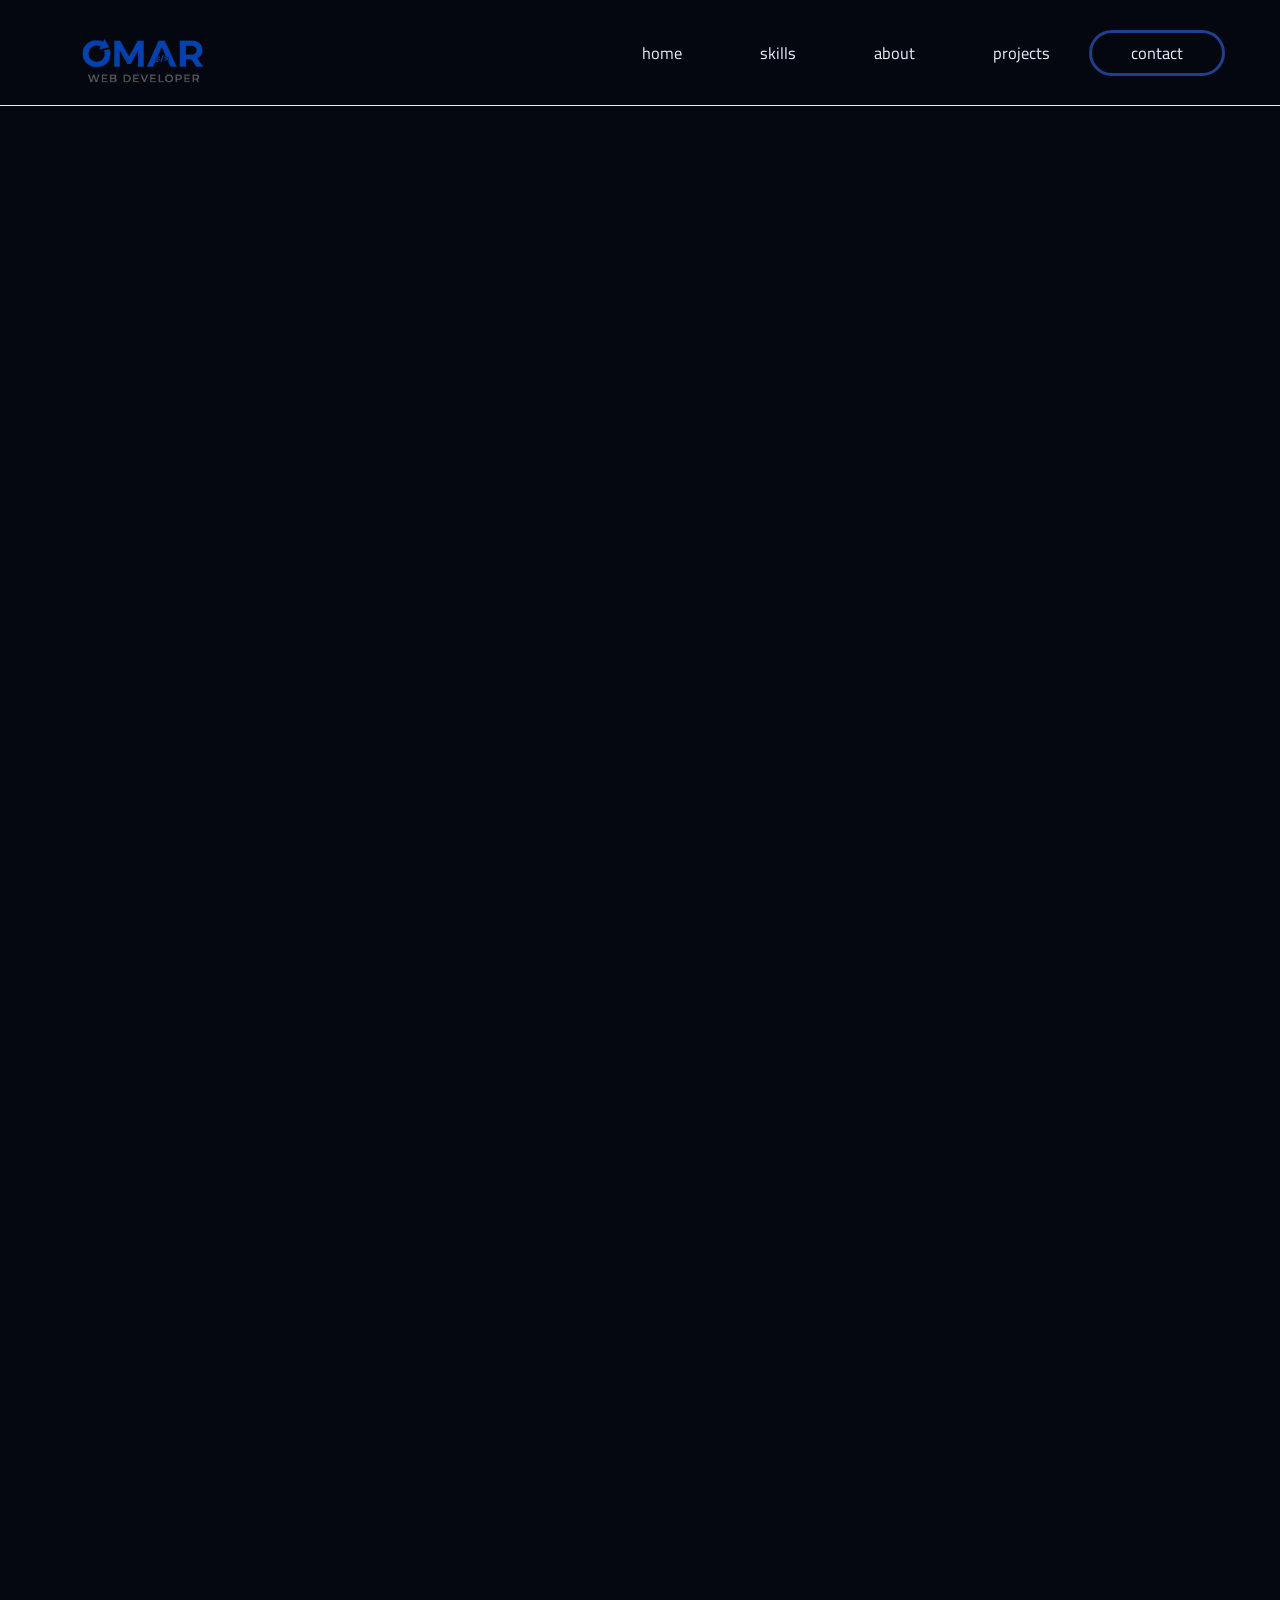
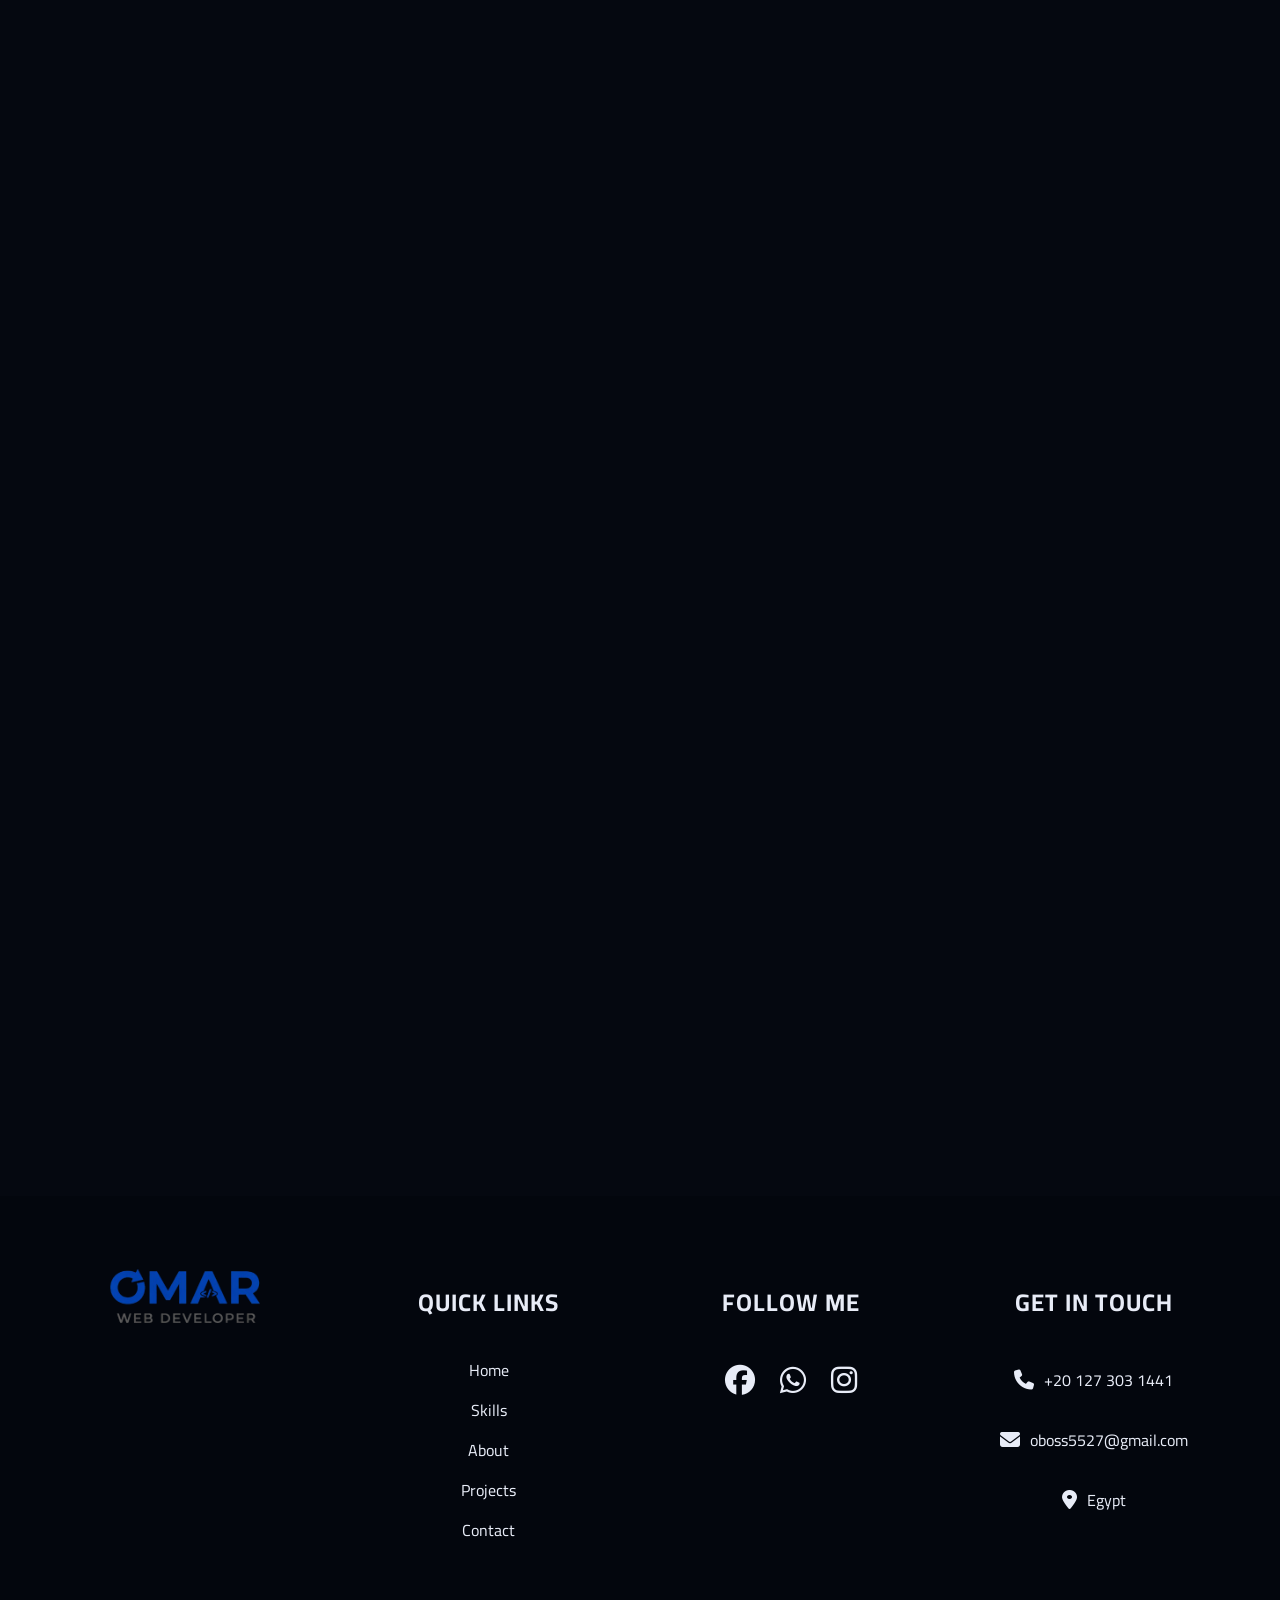
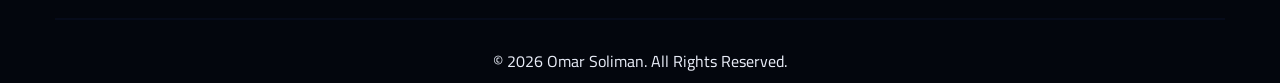
==== commit 311df05d: "Remove redundant class from About section title" ====
--- a/index.html
+++ b/index.html
@@ -81,7 +81,7 @@
             </section>
 
             <section class="about load-hidden" id="about">
-                <h2 class="title about-title">About <strong>me</strong></h2>
+                <h2 class="about-title">About <strong>me</strong></h2>
                 <div class="container">
                     <div class="imge">
                         <img src="images/landing.jpg" alt="About Omar" loading="eager">
--- a/PORTFLUO.CSS
+++ b/PORTFLUO.CSS
@@ -8,9 +8,14 @@
   font-family: "Cairo", sans-serif;
   margin: 0;
   padding: 0;
-  min-height: 100vh;
+  height: 700px;
   background-color: var(--background);
   overflow-x: hidden;
+}
+@media (min-width: 768px){
+body{
+height:820px;
+}
 }
 
 html {
@@ -434,6 +439,7 @@
   background-color: #1f408d0f;
   border-radius: 20px;
   overflow: hidden;
+   margin:7px;
   display: flex;
   flex-direction: column;
   transition: 0.3s;
@@ -493,6 +499,7 @@
 .contact textarea {
   width: 100%;
   padding: 15px;
+  margin : 7px 0;
   color: var(--text);
   background-color: #0a0f1d;
   border: 1px solid var(--primary);
@@ -561,8 +568,15 @@
     flex-direction: column;
     align-items: center;
   }
-  .social-icons { justify-content: center; }
-  .contact-item { justify-content: center; }
+  .social-icons { 
+justify-content: center; 
+}
+.social-icons i{
+margin:0 7px;
+}
+  .contact-item {
+justify-content: center;
+}
 }
 .footer-links {
   width: 100%;
@@ -644,4 +658,4 @@
   border-top: 1px solid #1f408d33;
   transform: translateY(50%);
   font-size: 1rem;
-}+}
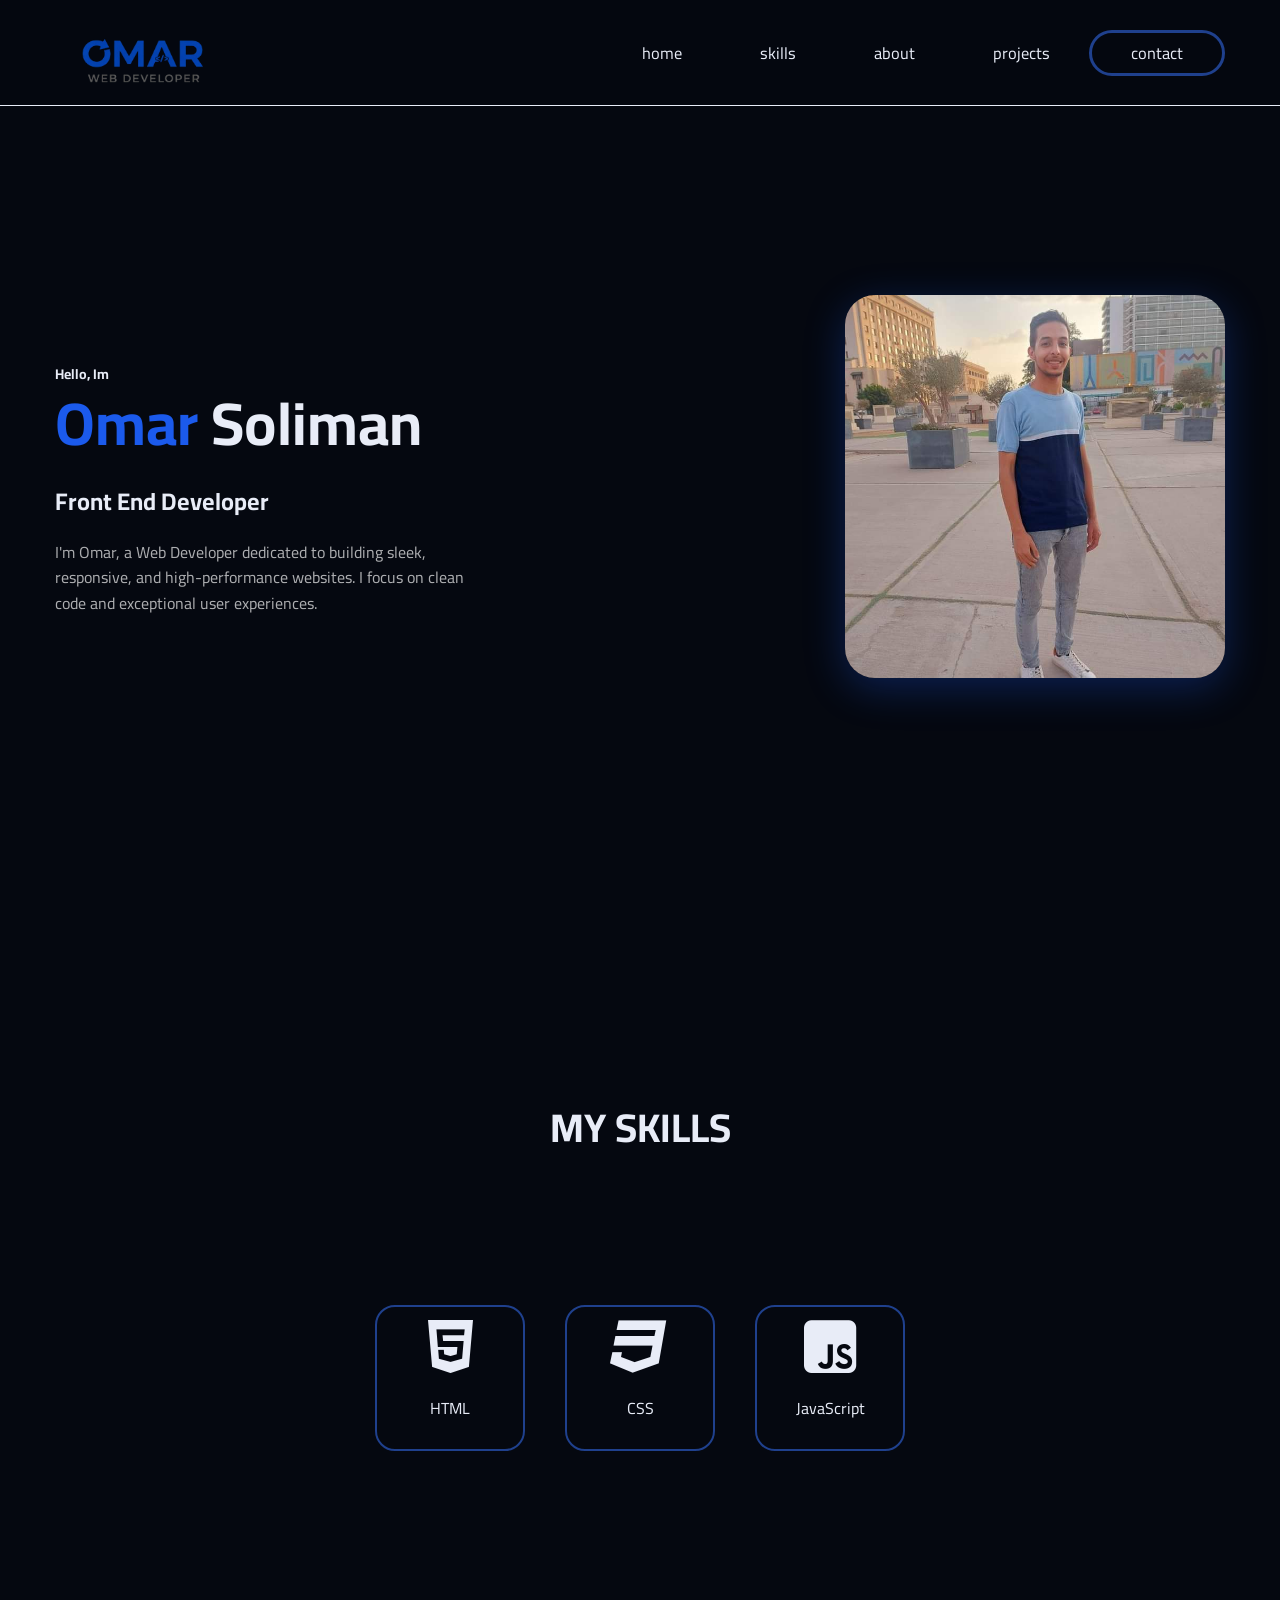
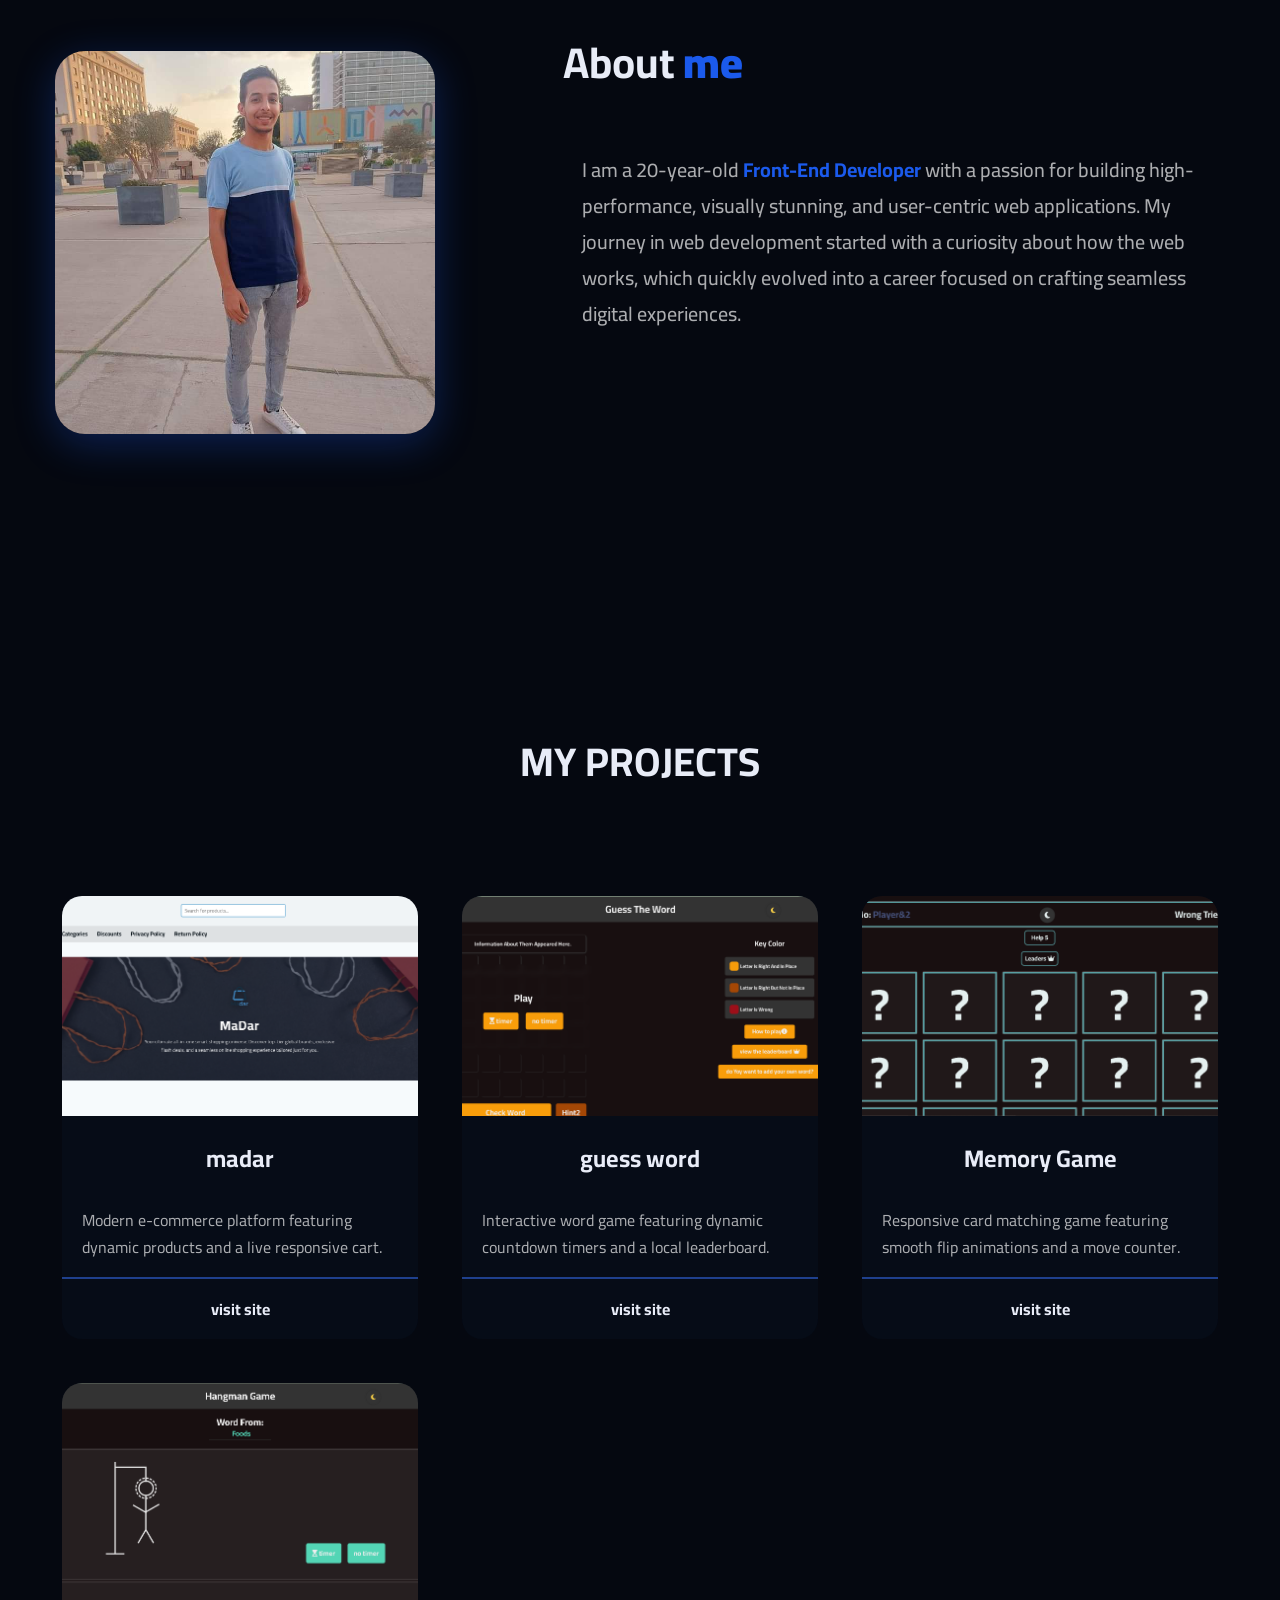
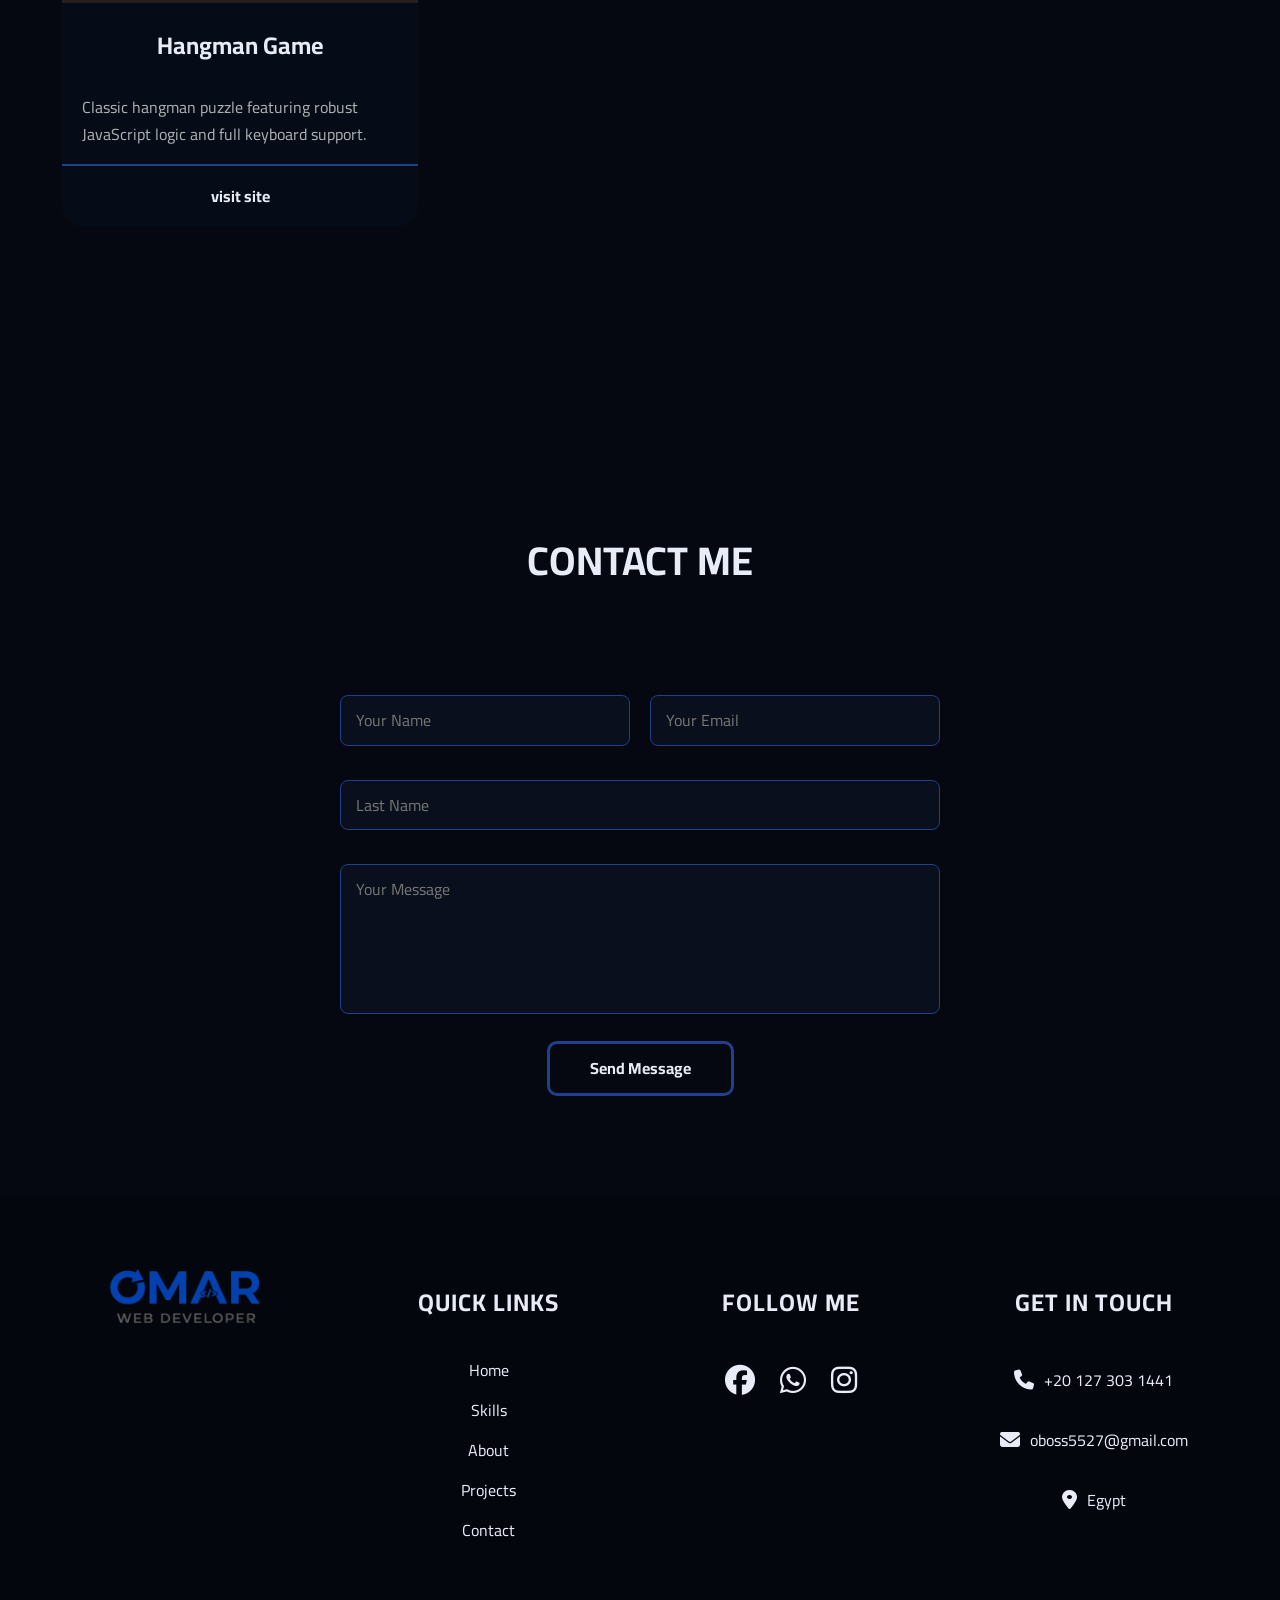
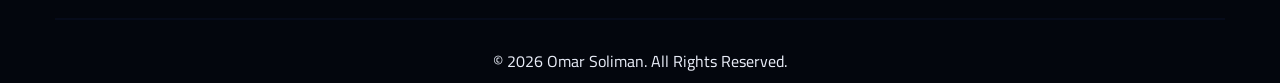
==== commit f336c0c0: "add filter-btn and add 2 projects" ====
--- a/index.html
+++ b/index.html
@@ -196,3 +196,4 @@
     <script src="portfulo.js" defer></script>
 </body>
 </html>
+
--- a/PORTFLUO.CSS
+++ b/PORTFLUO.CSS
@@ -67,6 +67,22 @@
   transform: translateY(20px);
   transition: all 0.8s ease-out;
 }
+
+a[data-category].load-hidden {
+  opacity: 0;
+  transform: translateY(20px) scale(0.95);
+}
+
+a[data-category].load-show {
+  opacity: 1;
+  transform: translateY(0) scale(1);
+  transition: opacity 0.4s var(--main-transition, cubic-bezier(0.4, 0, 0.2, 1)),
+              transform 0.4s var(--main-transition, cubic-bezier(0.4, 0, 0.2, 1));
+  will-change: transform, opacity;
+}
+
+
+
 .load-show {
   opacity: 1;
   transform: translateY(0);
@@ -99,6 +115,39 @@
   pointer-events: none;
   transition: opacity 0.5s ease-in-out;
 }
+
+
+.filter-tabs-wrapper {
+  display: flex;
+  flex-wrap: wrap;
+  justify-content: center;
+  gap: 10px;
+  margin: 0 10px;
+}
+
+
+
+.filter-btn {
+  background: transparent;
+  border: 1px solid var(--primary);
+  color: white;
+  padding: 10px 25px;
+  border-radius: 8px;
+  cursor: pointer;
+  font-size: clamp(0.875rem, 0.824rem + 0.253dvw, 1.125rem);
+  font-weight: bold;
+}
+.filter-btn:hover {
+  background-color: var(--primary);
+  transition: var(--main-transition);
+}
+.filter-btn:active {
+  transform: translateY(5px);
+}
+.filter-btn.active {
+  background-color: var(--primary);
+}
+
 .title {
   width: fit-content;
   position: relative;
@@ -378,13 +427,18 @@
   box-shadow: 0 0 20px var(--primary);
   transition: var(--main-transition);
 }
-.skill-card i {
+.skill-card i ,  svg {
   font-size: clamp(2.813rem, 2.472rem + 1.705vw, 3.75rem);
 }
 .about {
   padding: var(--main-padding);
   color: var(--text);
   position: relative;
+}
+.tailwind-icon {
+  width: clamp(2.813rem, 2.472rem + 1.705vw, 3.75rem);
+  height: auto;
+  display: inline-block;
 }
 .about-title {
   position: absolute;
@@ -498,6 +552,7 @@
 .contact input:not(button),
 .contact textarea {
   width: 100%;
+  margin: 7px 0;
   padding: 15px;
   margin : 7px 0;
   color: var(--text);
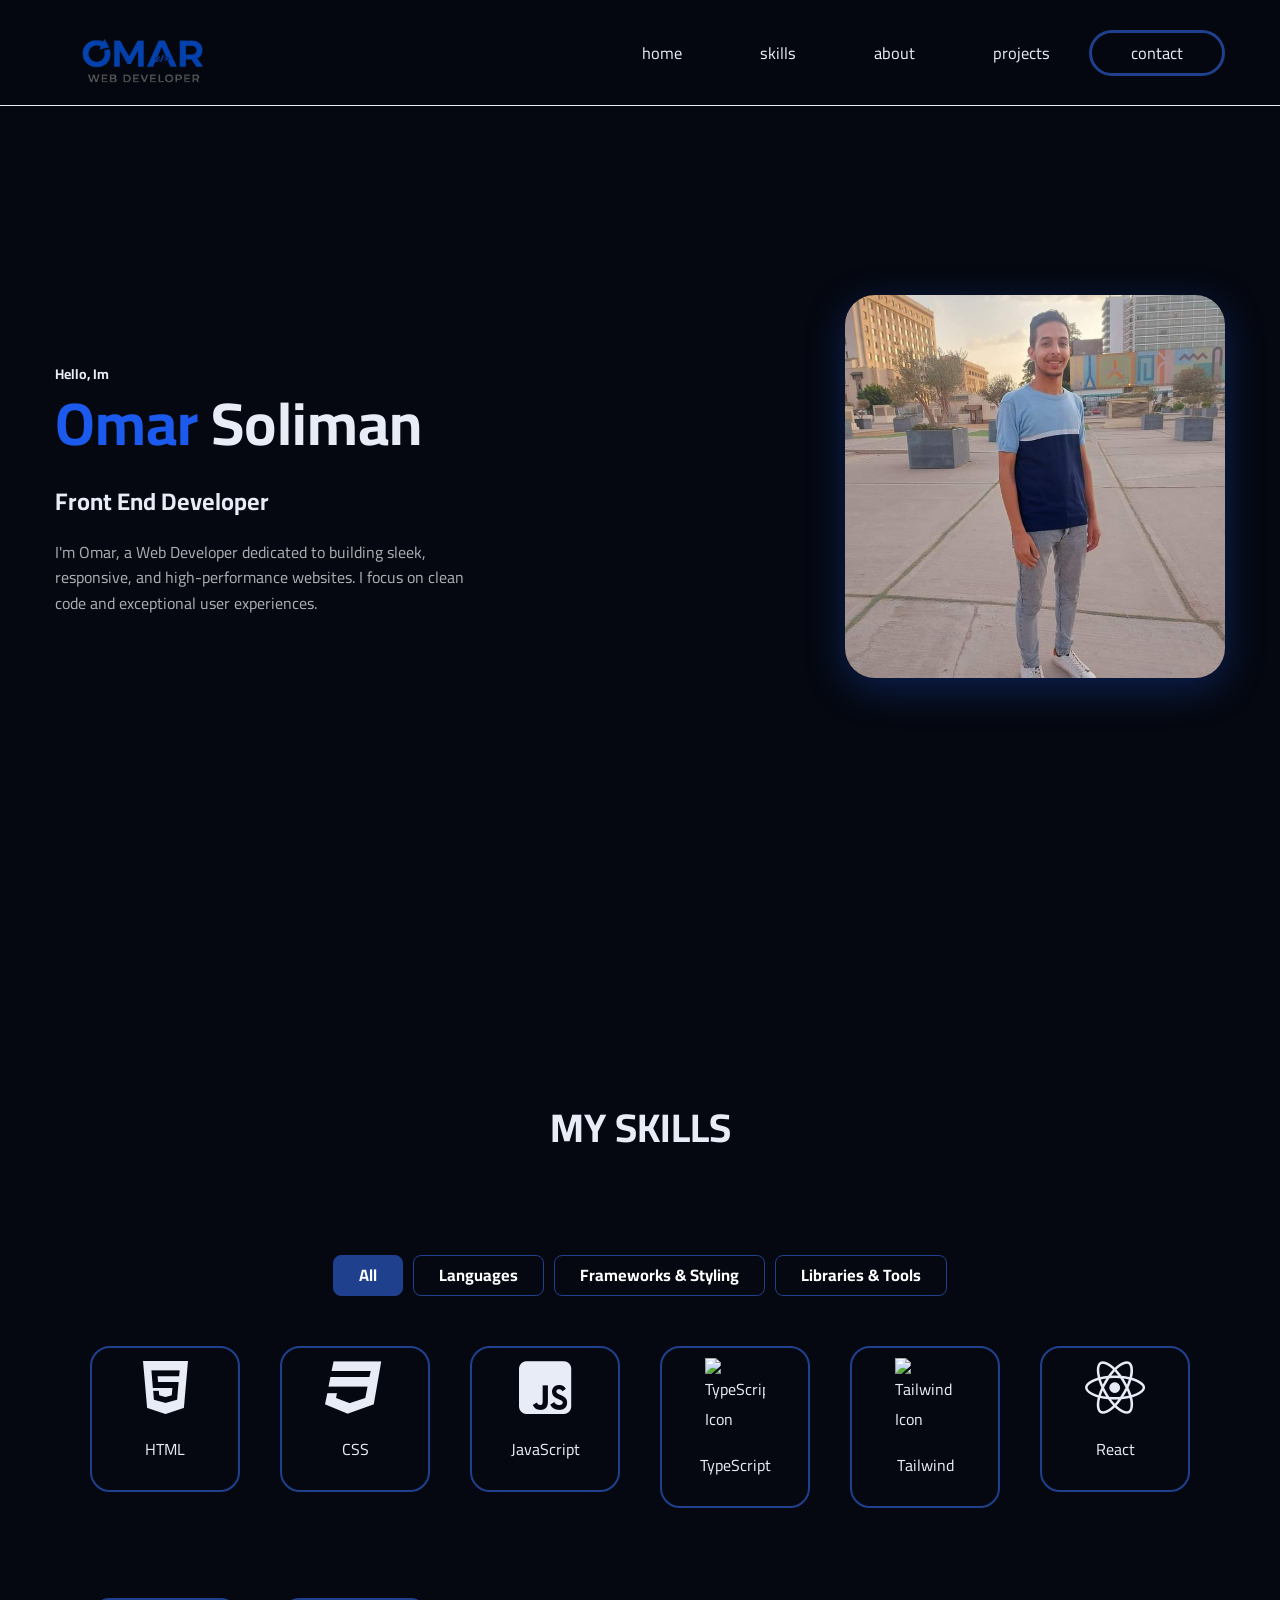
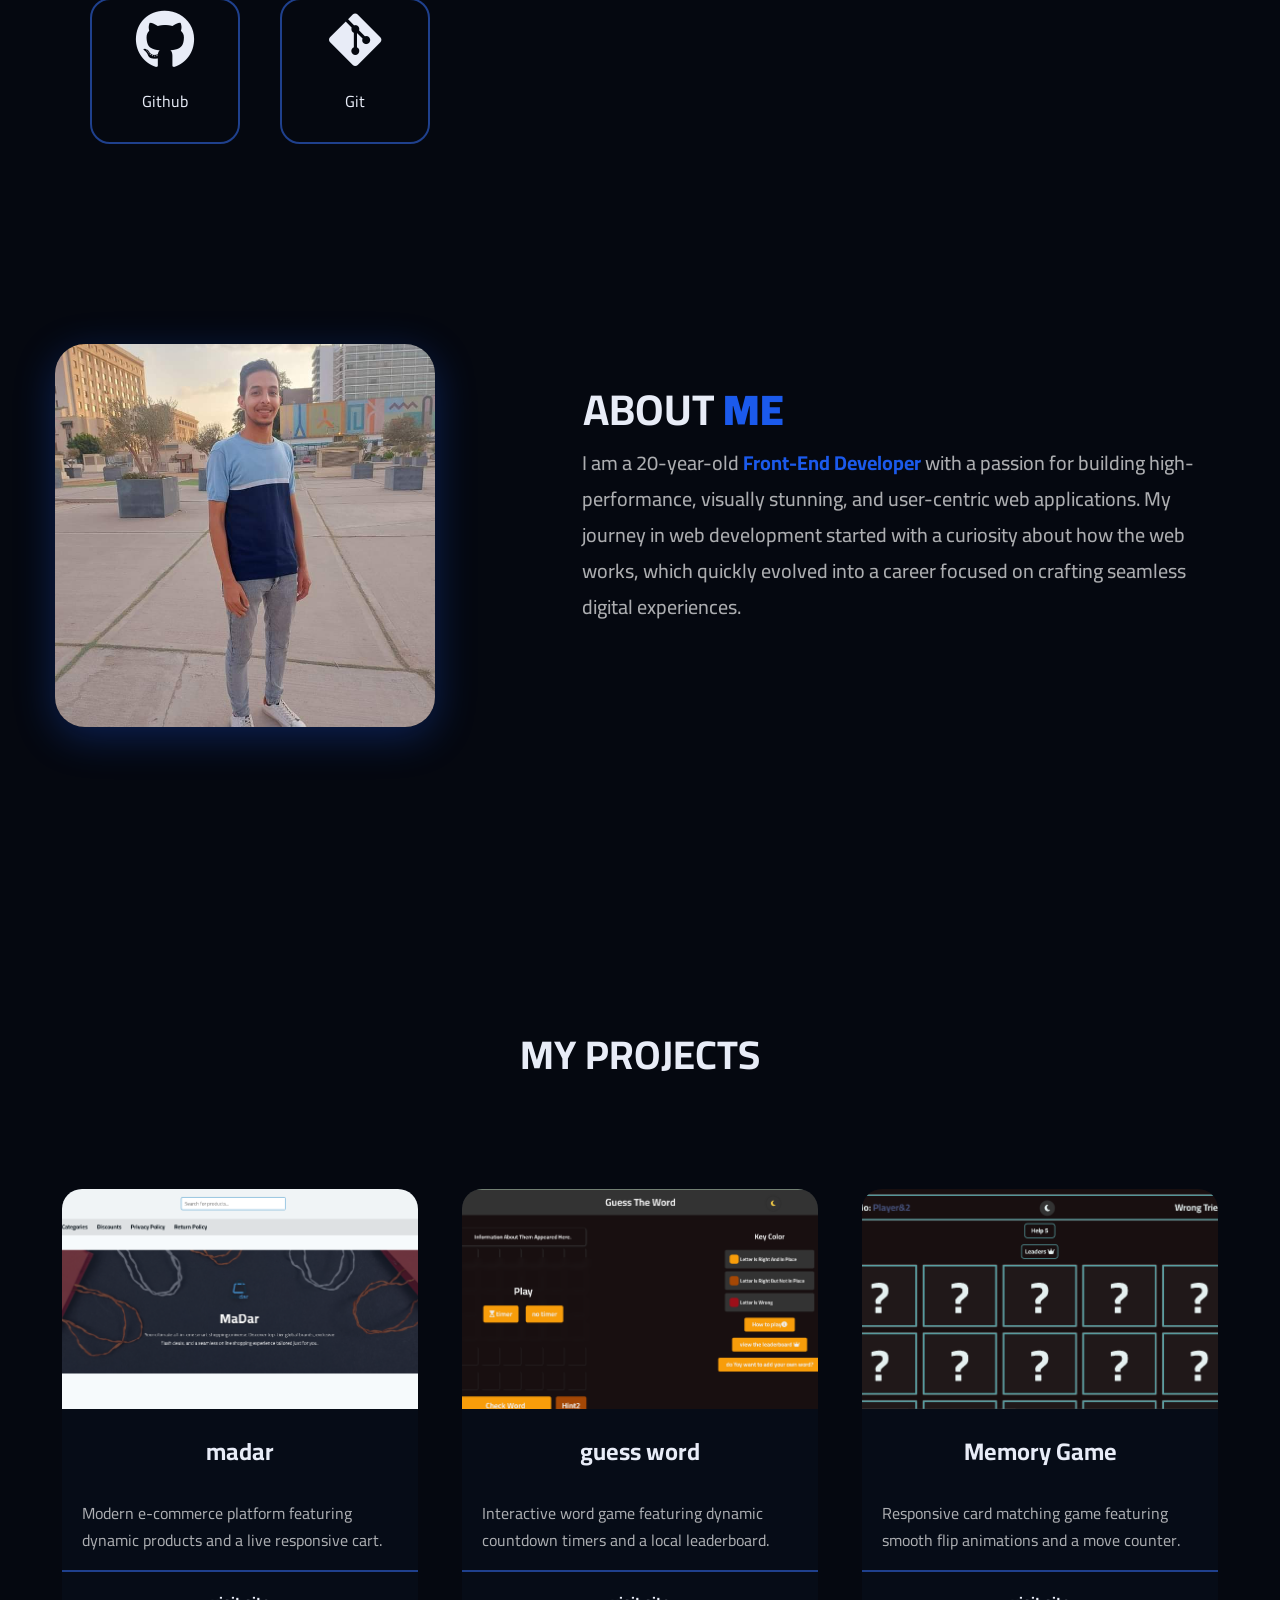
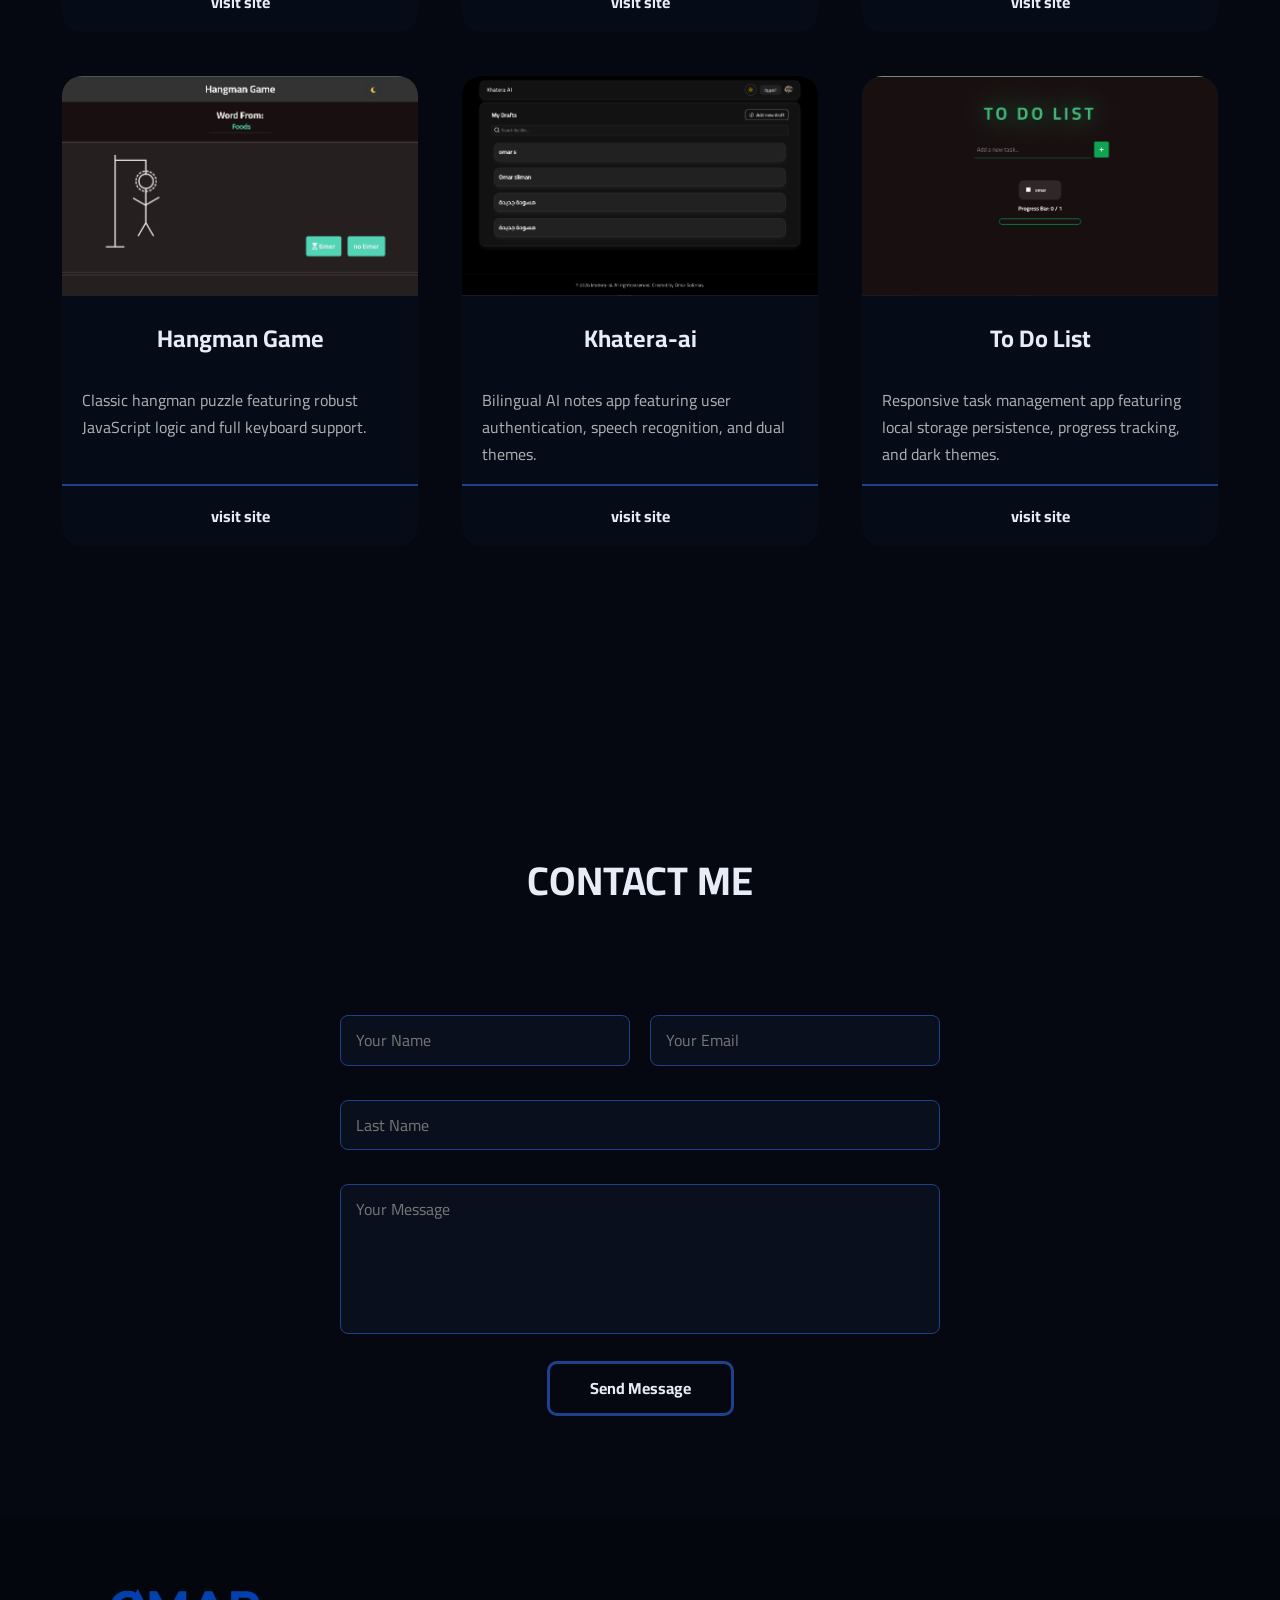
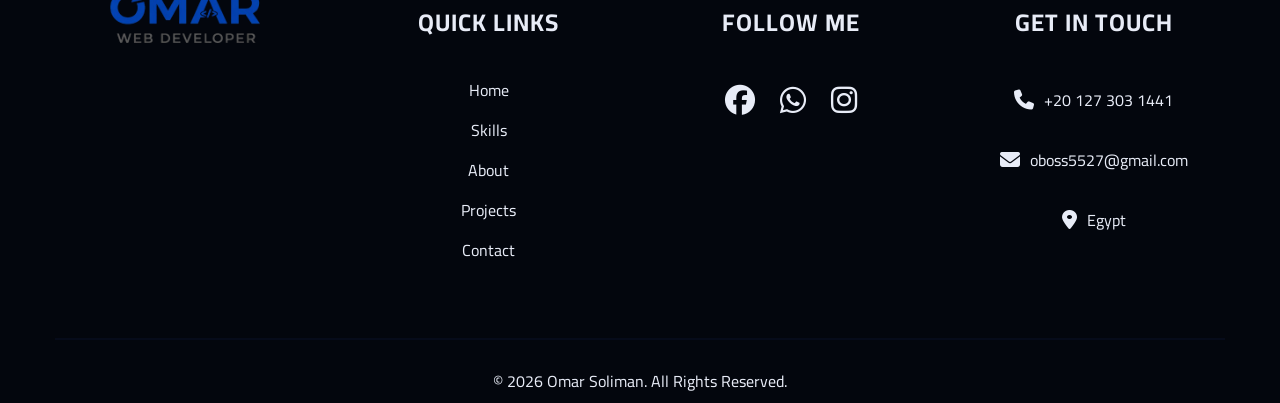
==== commit 8edae802: "Rename index.HTML to index.html" ====
--- a/index.html
+++ b/index.html
@@ -1,29 +1,34 @@
 <!DOCTYPE html>
 <html lang="en">
+
 <head>
-    <link rel="stylesheet" href="PORTFLUO.CSS">
-    <meta charset="UTF-8">
-    <meta name="viewport" content="width=device-width, initial-scale=1.0">
+    <link rel="stylesheet" href="PORTFLUO.CSS" />
+    <meta charset="UTF-8" />
+    <meta name="viewport" content="width=device-width, initial-scale=1.0" />
     <title>OMAR SOLIMAN</title>
-    <link rel="stylesheet" href="normalize.css">
-    <link rel="stylesheet" href="css/all.min.css">
-    <link rel="preconnect" href="https://fonts.googleapis.com">
-    <link rel="preconnect" href="https://fonts.gstatic.com" crossorigin>
-    <link href="https://fonts.googleapis.com/css2?family=Cairo:wght@200..1000&display=swap" rel="stylesheet">
-    <meta name="description" content="omar soliman - professional web developer">
-    <meta name="author" content="omar soliman">
-    <meta name="og:title" content="omar soliman">
-    <meta name="og:description" content="omar soliman - professional web developer">
-    <meta name="og:image" content="https://omarsoliman.github.io/portfolio/images/portfolio.png">
-    <meta name="og:url" content="https://omarsoliman.github.io/portfolio/">
-    <meta name="og:site_name" content="omar soliman">
-    <link rel="shortcut icon" href="images/icons8-programing-96.png" type="image/x-icon">
+    <link rel="stylesheet" href="normalize.css" />
+    <link rel="stylesheet" href="css/all.min.css" />
+    <link rel="preconnect" href="https://fonts.googleapis.com" />
+    <link rel="preconnect" href="https://fonts.gstatic.com" crossorigin />
+    <link href="https://fonts.googleapis.com/css2?family=Cairo:wght@200..1000&display=swap" rel="stylesheet" />
+    <link rel="stylesheet" href="https://fonts.googleapis.com/css2?family=Material+Symbols+Outlined" />
+    <meta name="description" content="omar soliman - professional web developer" />
+    <meta property="og:type" content="website" />
+    <meta property="og:url" content="https://omar-dev20.github.io/PORTFLUIO/" />
+    <meta property="og:title" content="Omar Soliman - Front End Developer" />
+    <meta property="og:description" content="Front-End Developer specializing in responsive websites." />
+    <meta property="og:image" content="images/landing.jpg" />
+    <meta property="og:image:type" content="image/jpeg" />
+    <meta property="og:image:width" content="1200" />
+    <meta property="og:image:height" content="630" />
+    <link rel="shortcut icon" href="images/landing.jpg" type="image/x-icon" />
 </head>
+
 <body>
     <header>
         <div class="container">
             <div class="logo">
-                <img src="images/portfluo-icon.png" alt="logo">
+                <img src="images/portfluo-icon.png" alt="logo" />
             </div>
             <nav>
                 <ul class="main-nav">
@@ -32,7 +37,7 @@
                     <li><a href="#about">about</a></li>
                     <li><a href="#Projects">projects</a></li>
                     <li class="active"><a href="#contact-me">contact</a></li>
-                </ul>   
+                </ul>
             </nav>
         </div>
         <a><i id="toggleBtn" class="fa-solid fa-bars"></i></a>
@@ -46,85 +51,172 @@
                         <h3>Hello, Im</h3>
                         <h1><span class="text">Omar</span> Soliman</h1>
                         <h2>Front End Developer</h2>
-                        <p>I'm Omar, a Web Developer dedicated to building sleek, responsive, and high-performance websites. I focus on clean code and exceptional user experiences.</p>
+                        <p>
+                            I'm Omar, a Web Developer dedicated to building sleek,
+                            responsive, and high-performance websites. I focus on clean code
+                            and exceptional user experiences.
+                        </p>
                     </div>
                     <div class="imge load-hidden">
-                        <img src="images/landing.jpg" alt="Omar Landing" loading="eager">
+                        <img src="images/landing.jpg" alt="Omar Landing" loading="eager" />
                     </div>
                 </div>
             </section>
 
             <section class="skills load-hidden" id="Skills">
                 <h2 class="title">my skills</h2>
+                <div class="container filter-tabs-wrapper">
+                    <button class="filter-btn active" data-category="all">
+                        <span>All</span>
+                    </button>
+
+                    <button class="filter-btn" data-category="languages">
+                        <span>Languages</span>
+                    </button>
+
+                    <button class="filter-btn" data-category="frameworks">
+                        <span>Frameworks & Styling</span>
+                    </button>
+
+                    <button class="filter-btn" data-category="tools">
+                        <span>Libraries & Tools</span>
+                    </button>
+                </div>
                 <div class="container">
                     <div class="skills-grid">
-                        <a href="https://developer.mozilla.org/en-US/docs/Web/HTML" target="_blank">
+                        <a href="https://developer.mozilla.org/en-US/docs/Web/HTML" target="_blank"
+                            data-category="languages">
                             <div class="skill-card">
                                 <i class="fa-brands fa-html5"></i>
                                 <p>HTML</p>
                             </div>
                         </a>
-                        <a href="https://developer.mozilla.org/en-US/docs/Web/CSS" target="_blank">
+                        <a href="https://developer.mozilla.org/en-US/docs/Web/CSS" target="_blank"
+                            data-category="languages">
                             <div class="skill-card">
                                 <i class="fa-brands fa-css3"></i>
                                 <p>CSS</p>
                             </div>
                         </a>
-                        <a href="https://developer.mozilla.org/en-US/docs/Web/JavaScript" target="_blank">
+                        <a href="https://developer.mozilla.org/en-US/docs/Web/JavaScript" target="_blank"
+                            data-category="languages">
                             <div class="skill-card">
                                 <i class="fa-brands fa-square-js"></i>
                                 <p>JavaScript</p>
-                            </div> 
-                        </a>
-                    </div> 
+                            </div>
+                        </a>
+
+                        <a href=" https://www.typescriptlang.org/" target="_blank" data-category="languages">
+                            <div class="skill-card">
+                                <img src="https://cdn.simpleicons.org/typescript/ffffff" alt="TypeScript Icon"
+                                    class="tailwind-icon" />
+                                <p>TypeScript</p>
+                            </div>
+                        </a>
+
+                        <a href=" https://tailwindcss.com/" target="_blank" data-category="frameworks">
+                            <div class="skill-card">
+                                <img src="https://cdn.simpleicons.org/tailwindcss/ffffff" alt="Tailwind Icon"
+                                    class="tailwind-icon" />
+                                <p>Tailwind</p>
+                            </div>
+                        </a>
+                        <a href="https://reactjs.org/" target="_blank" data-category="tools">
+                            <div class="skill-card">
+                                <i class="fa-brands fa-react"></i>
+                                <p>React</p>
+                            </div>
+                        </a>
+                        <a href=" https://github.com/" target="_blank" data-category="tools">
+                            <div class="skill-card">
+                                <i class="fa-brands fa-github"></i>
+                                <p>Github</p>
+                            </div>
+                        </a>
+                        <a href=" https://git-scm.com/" target="_blank" data-category="tools">
+                            <div class="skill-card">
+                                <i class="fa-brands fa-git-alt"></i>
+                                <p>Git</p>
+                            </div>
+                        </a>
+                    </div>
                 </div>
             </section>
 
             <section class="about load-hidden" id="about">
-                <h2 class="about-title">About <strong>me</strong></h2>
+                <h2 class="title about-title">About <strong>me</strong></h2>
                 <div class="container">
                     <div class="imge">
-                        <img src="images/landing.jpg" alt="About Omar" loading="eager">
+                        <img src="images/landing.jpg" alt="About Omar" loading="eager" />
                     </div>
                     <div class="about-content">
                         <p>
-                            I am a 20-year-old <strong>Front-End Developer</strong> with a passion for building 
-                            high-performance, visually stunning, and user-centric web applications. 
-                            My journey in web development started with a curiosity about how the web works, 
-                            which quickly evolved into a career focused on crafting seamless digital experiences.
-                        </p>
-                    </div>
-                </div> 
+                            I am a 20-year-old <strong>Front-End Developer</strong> with a
+                            passion for building high-performance, visually stunning, and
+                            user-centric web applications. My journey in web development
+                            started with a curiosity about how the web works, which quickly
+                            evolved into a career focused on crafting seamless digital
+                            experiences.
+                        </p>
+                    </div>
+                </div>
             </section>
 
             <section class="project" id="Projects">
                 <h2 class="title load-hidden">my projects</h2>
                 <div class="container">
                     <div class="box load-hidden">
-                        <img src="images/madar.png" alt="Light on the stomach" loading="lazy">
+                        <img src="images/madar.png" alt="Light on the stomach" loading="lazy" />
                         <h2>madar</h2>
-                        <p>Modern e-commerce platform featuring dynamic products and a live responsive cart.</p>
+                        <p>
+                            Modern e-commerce platform featuring dynamic products and a live
+                            responsive cart.
+                        </p>
                         <a class="btn" href="https://omar-dev20.github.io/madar/" target="_blank">visit site</a>
                     </div>
                     <div class="box load-hidden">
-                        <img src="images/guess.png" alt="Kasper" loading="lazy">
+                        <img src="images/guess.png" alt="Kasper" loading="lazy" />
                         <h2>guess word</h2>
-                        <p>Interactive word game featuring dynamic countdown timers and a local leaderboard.</p>
-                        <a class="btn" href="https://omar-dev20.github.io/guess/" target="_blank" >visit site</a>
-                    </div>
-                    <div class="box load-hidden">
-                        <img src="images/memorey.png" alt="YouTube Clone" loading="lazy">
+                        <p>
+                            Interactive word game featuring dynamic countdown timers and a
+                            local leaderboard.
+                        </p>
+                        <a class="btn" href="https://omar-dev20.github.io/guess/" target="_blank">visit site</a>
+                    </div>
+                    <div class="box load-hidden">
+                        <img src="images/memorey.png" alt="YouTube Clone" loading="lazy" />
                         <h2>Memory Game</h2>
-                        <p>Responsive card matching game featuring smooth flip animations and a move counter.</p>
+                        <p>
+                            Responsive card matching game featuring smooth flip animations
+                            and a move counter.
+                        </p>
                         <a class="btn" href="https://omar-dev20.github.io/memorey-game" target="_blank">visit site</a>
                     </div>
                     <div class="box load-hidden">
-                        <img src="images/hangman.png" alt="Omar World" loading="lazy">
+                        <img src="images/hangman.png" alt="Omar World" loading="lazy" />
                         <h2>Hangman Game</h2>
-                        <p>Classic hangman puzzle featuring robust JavaScript logic and full keyboard support.</p>
+                        <p>
+                            Classic hangman puzzle featuring robust JavaScript logic and
+                            full keyboard support.
+                        </p>
                         <a class="btn" href="https://omar-dev20.github.io/hangman/" target="_blank">visit site</a>
                     </div>
-                </div>
+                    <div class="box load-hidden">
+                        <img src="images/Khatera.png" alt="Khatera-ai" loading="lazy" />
+                        <h2>Khatera-ai</h2>
+                        <p>
+                            Bilingual AI notes app featuring user authentication, speech recognition, and dual themes.
+                        </p>
+                        <a class="btn" href="https://khatera-ai.vercel.app/" target="_blank">visit site</a>
+                    </div>
+                     <div class="box load-hidden">
+                        <img src="images/To-do.png" alt="Portfolio" loading="lazy" />
+                        <h2>To Do List</h2>
+                        <p>
+                        Responsive task management app featuring local storage persistence, progress tracking, and dark themes.
+                        </p>
+                        <a class="btn" href="https://omar-dev20.github.io/to-do-list/" target="_blank">visit site</a>
+                    </div>
             </section>
 
             <section class="contact load-hidden" id="contact-me">
@@ -132,10 +224,10 @@
                 <div class="container">
                     <form action="">
                         <div class="main-input">
-                            <input type="text" placeholder="Your Name" name="name" required>
-                            <input type="email" placeholder="Your Email" name="email" required>
+                            <input type="text" placeholder="Your Name" name="name" required />
+                            <input type="email" placeholder="Your Email" name="email" required />
                         </div>
-                        <input type="text" placeholder="Last Name" name="last-name">
+                        <input type="text" placeholder="Last Name" name="last-name" />
                         <textarea placeholder="Your Message" name="message" required></textarea>
                         <button class="btn glow">Send Message</button>
                     </form>
@@ -150,7 +242,7 @@
         <div class="container">
             <div class="footer-content">
                 <div class="footer-logo">
-                    <img src="images/portfluo-icon.png" alt="Omar Soliman Logo">
+                    <img src="images/portfluo-icon.png" alt="Omar Soliman Logo" />
                 </div>
                 <div class="footer-links">
                     <h3>Quick Links</h3>
@@ -165,9 +257,12 @@
                 <div class="footer-social">
                     <h3>Follow Me</h3>
                     <div class="social-icons">
-                        <a href="https://www.facebook.com/profile.php?id=100088252033206&sk=directory_personal_details" target="_blank"><i class="fa-brands fa-facebook"></i></a>
-                        <a href="https://api.whatsapp.com/send/?phone=201273031441&text&type=phone_number&app_absent=0" target="_blank"><i class="fa-brands fa-whatsapp"></i></a>
-                        <a href="https://www.instagram.com/seaf.omar/" target="_blank"><i class="fa-brands fa-instagram"></i></a>
+                        <a href="https://www.facebook.com/profile.php?id=100088252033206&sk=directory_personal_details"
+                            target="_blank"><i class="fa-brands fa-facebook"></i></a>
+                        <a href="https://api.whatsapp.com/send/?phone=201273031441&text&type=phone_number&app_absent=0"
+                            target="_blank"><i class="fa-brands fa-whatsapp"></i></a>
+                        <a href="https://www.instagram.com/seaf.omar/" target="_blank"><i
+                                class="fa-brands fa-instagram"></i></a>
                     </div>
                 </div>
                 <div class="footer-contact">
@@ -178,7 +273,7 @@
                     </div>
                     <div class="contact-item">
                         <i class="fa-solid fa-envelope"></i>
-                        <span>oboss5527@gmail.com</span> 
+                        <span>oboss5527@gmail.com</span>
                     </div>
                     <div class="contact-item">
                         <i class="fa-solid fa-location-dot"></i>
@@ -186,14 +281,14 @@
                     </div>
                 </div>
             </div>
-            
+
             <div class="copyright">
                 <p>&copy; 2026 <span>Omar Soliman</span>. All Rights Reserved.</p>
             </div>
         </div>
     </footer>
-     <div class="scrollar"></div>
+    <div class="scrollar"></div>
     <script src="portfulo.js" defer></script>
 </body>
+
 </html>
-
